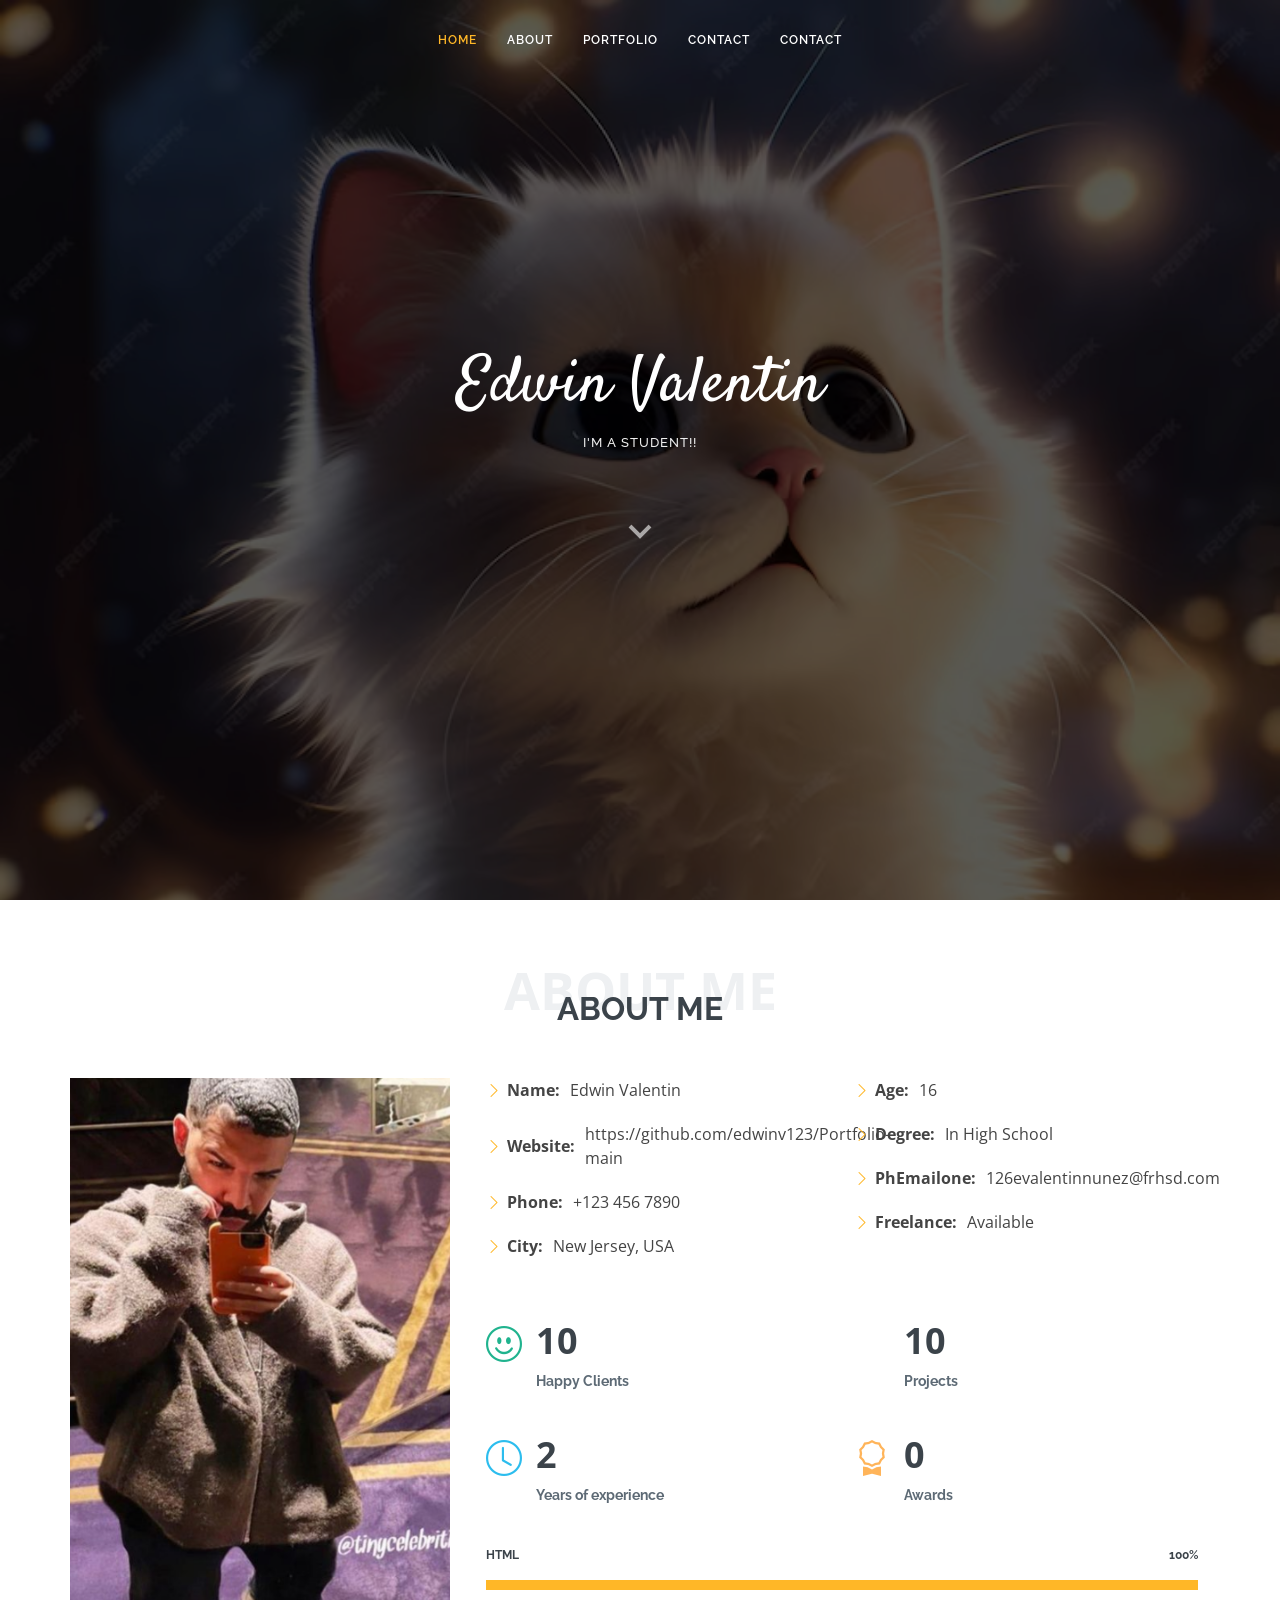
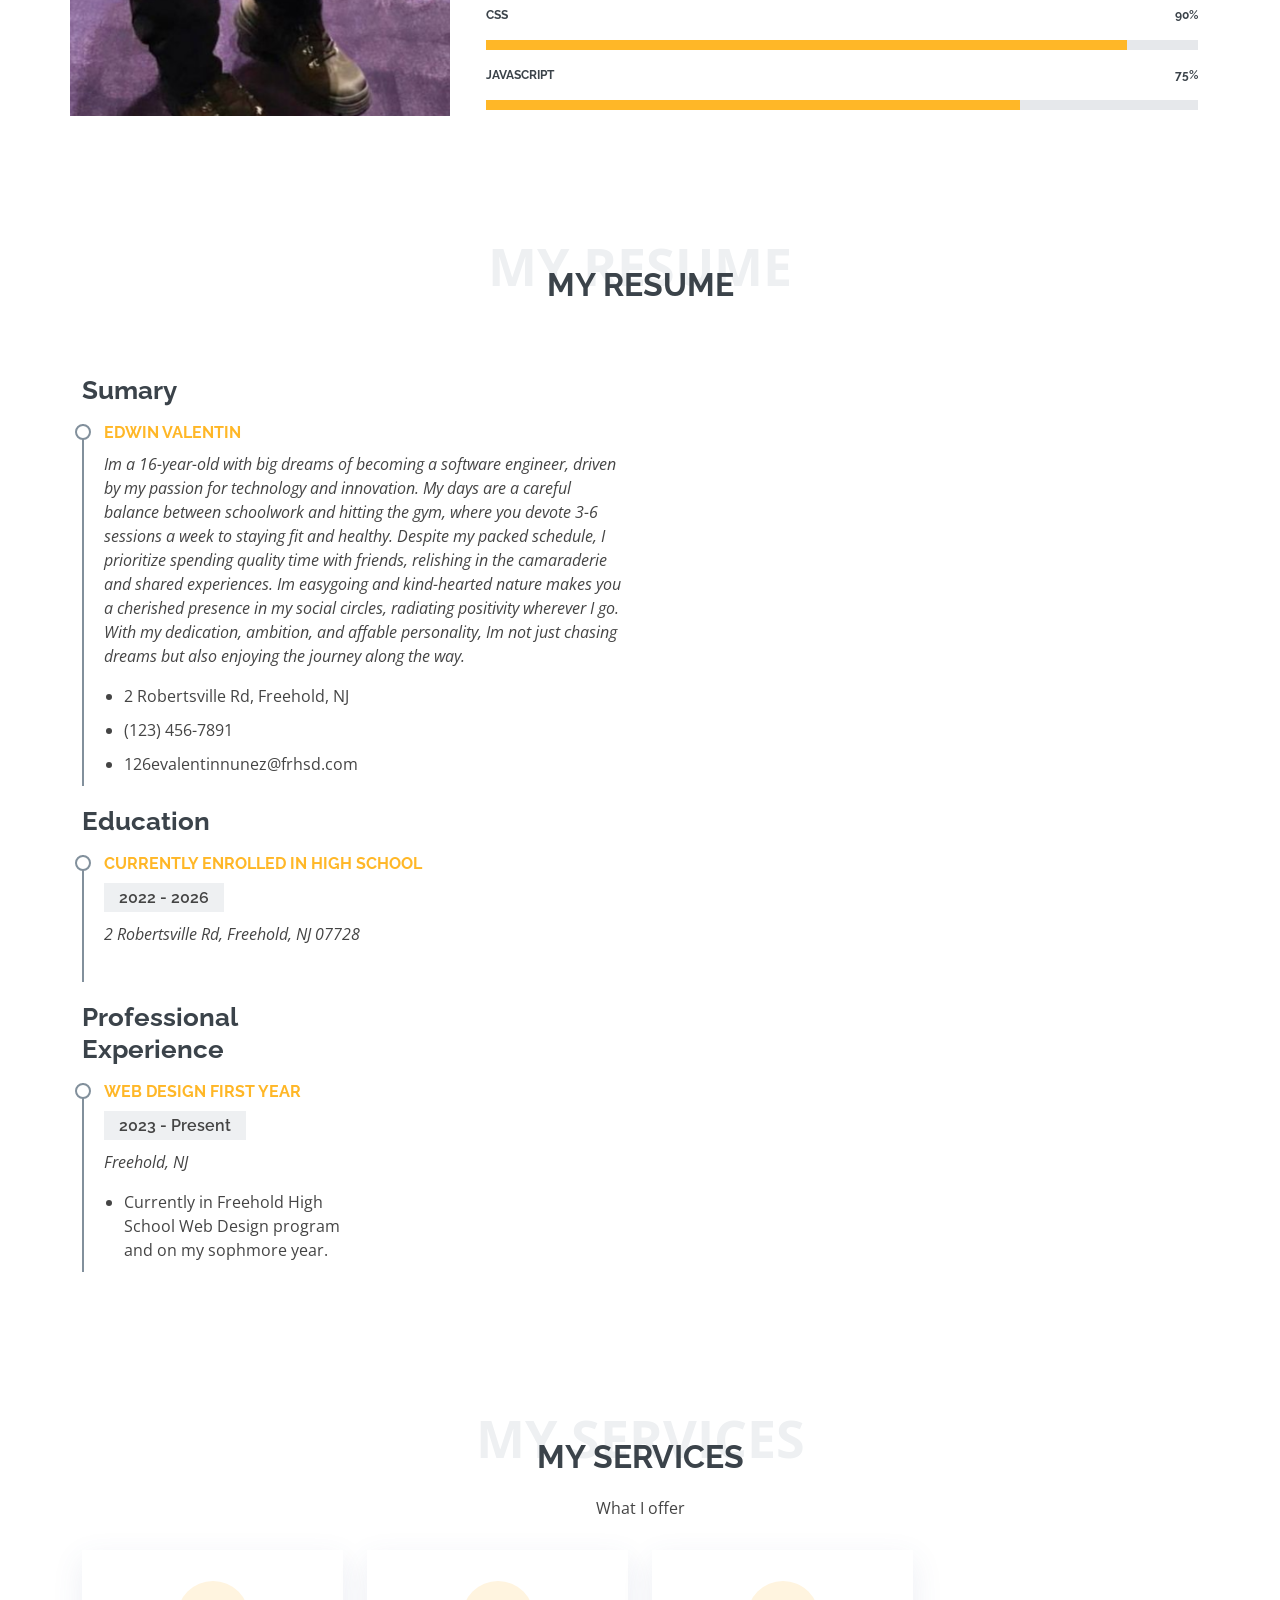
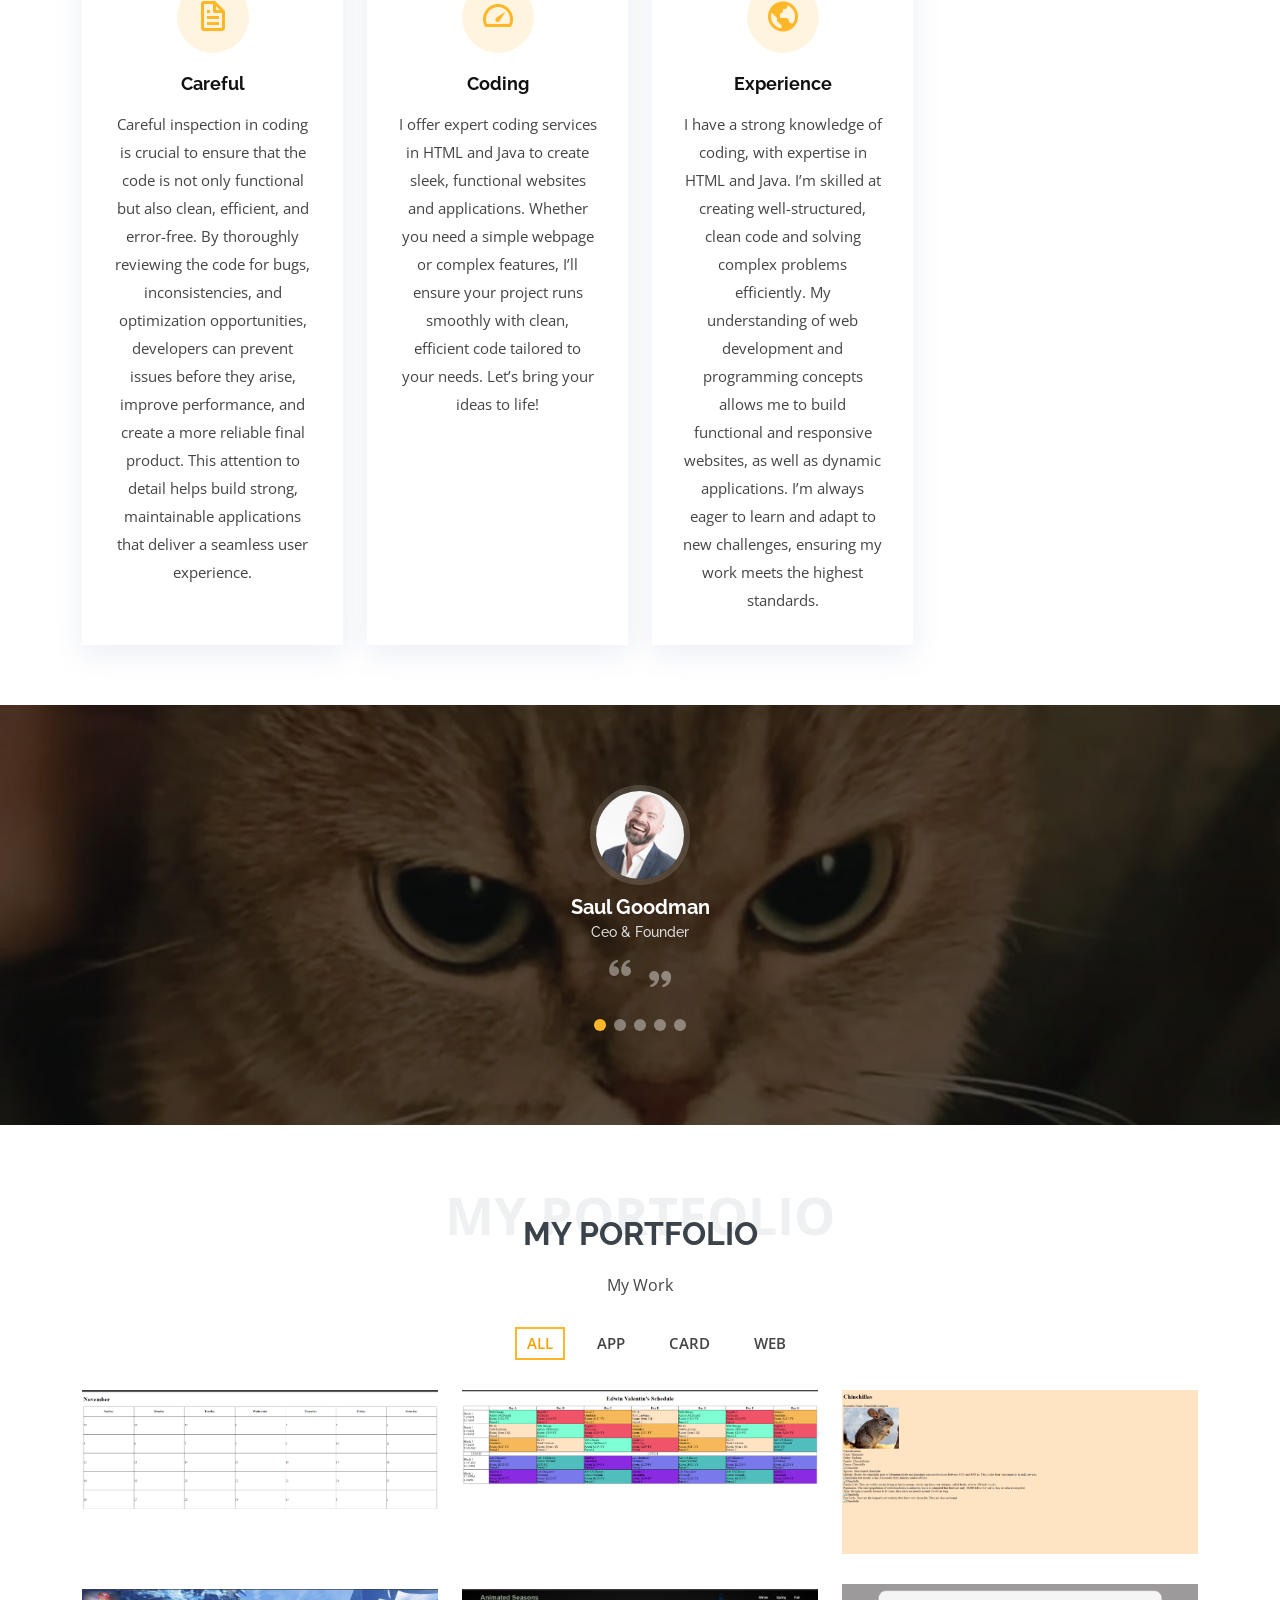
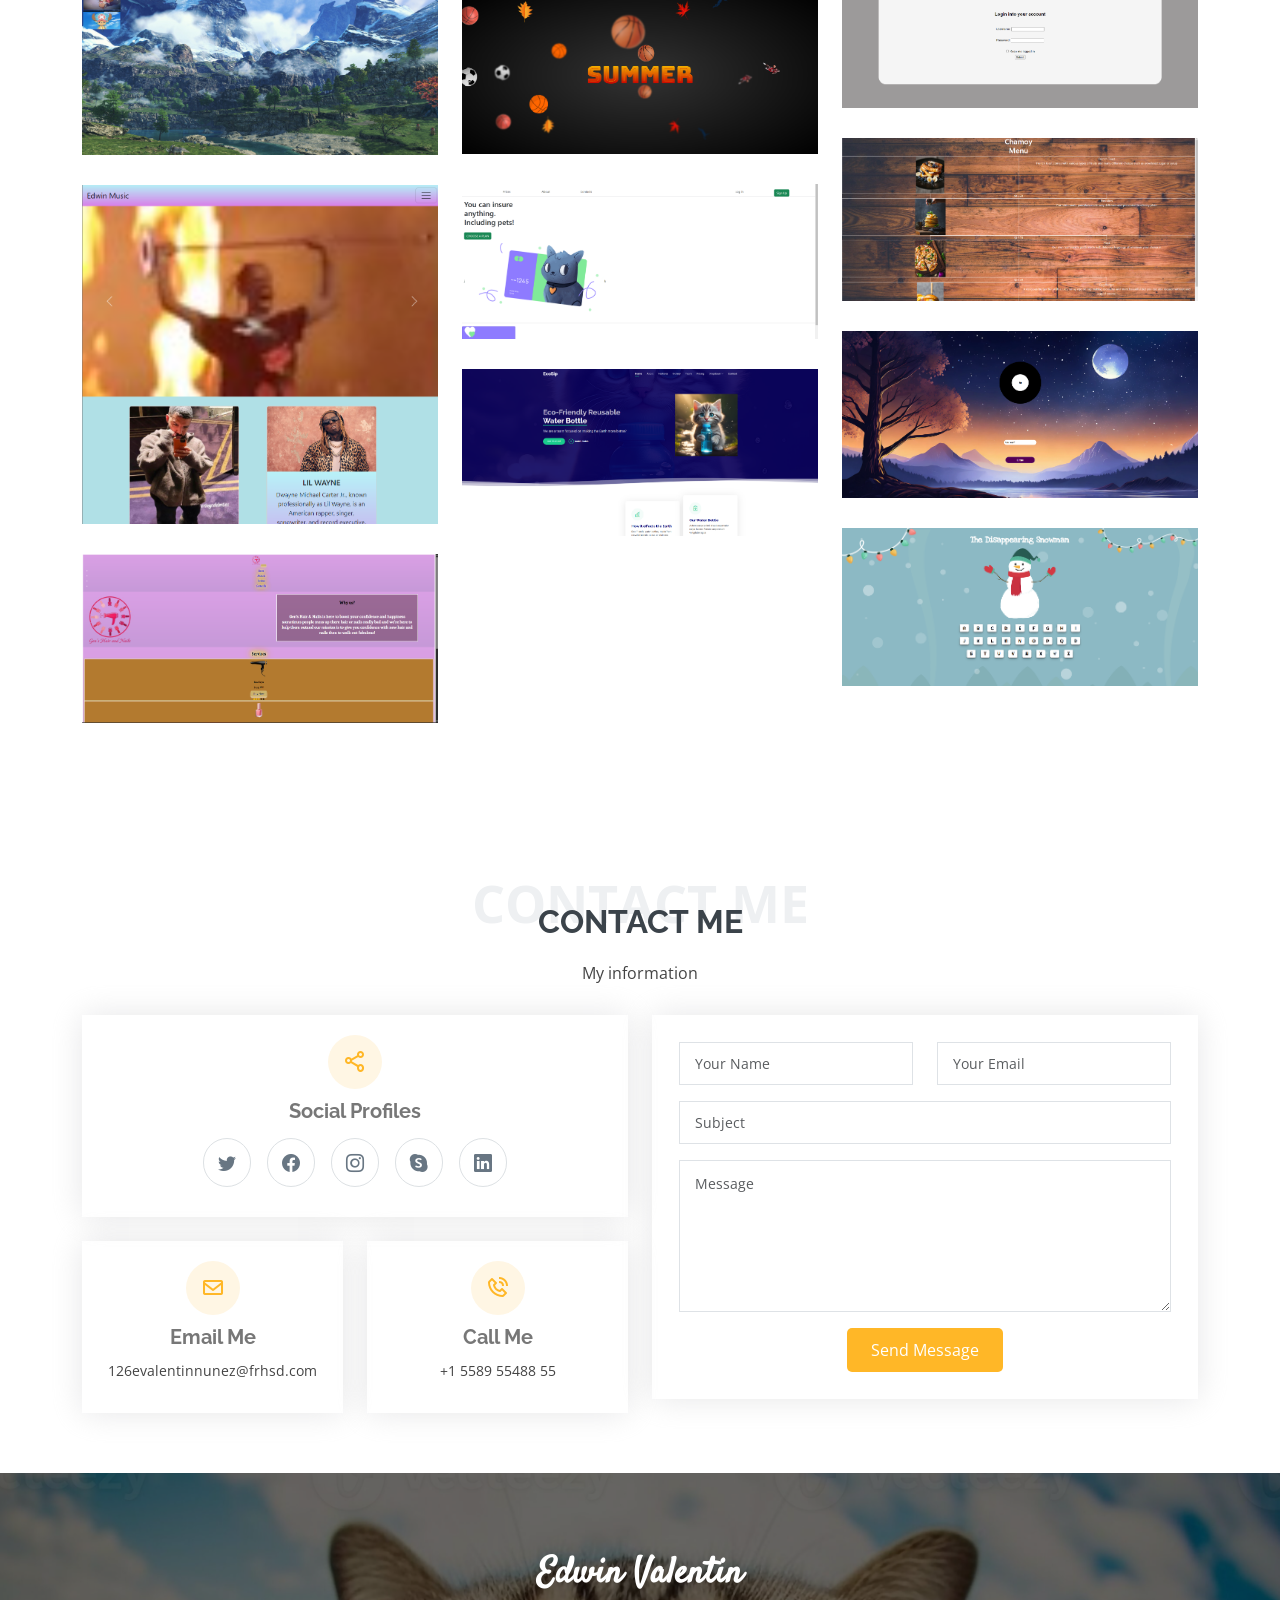
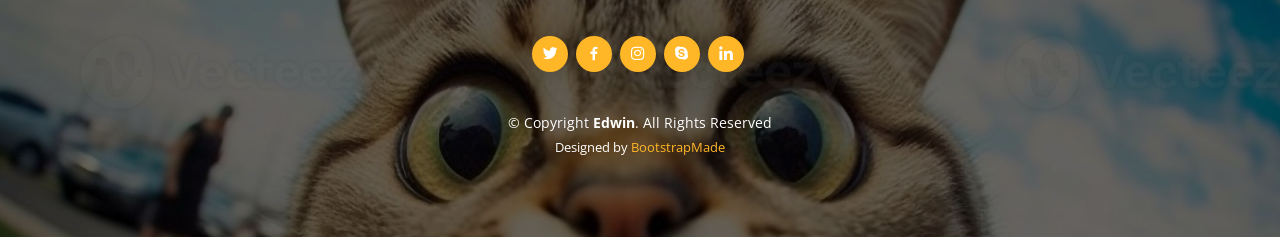
==== index.html @ a9992a60 "first commit" ====
<!DOCTYPE html>
<html lang="en">

<head>
  <meta charset="utf-8">
  <meta content="width=device-width, initial-scale=1.0" name="viewport">

  <title>Laura Bootstrap Template - Index</title>
  <meta content="" name="description">
  <meta content="" name="keywords">

  <link href="assets/img/cat.jpg" rel="icon">
  <link href="assets/img/apple-touch-icon.png" rel="apple-touch-icon">

  <link href="https://fonts.googleapis.com/css?family=Open+Sans:300,300i,400,400i,600,600i,700,700i|Raleway:300,300i,400,400i,500,500i,600,600i,700,700i|Satisfy" rel="stylesheet">

  <link href="assets/vendor/bootstrap/css/bootstrap.min.css" rel="stylesheet">
  <link href="assets/vendor/bootstrap-icons/bootstrap-icons.css" rel="stylesheet">
  <link href="assets/vendor/boxicons/css/boxicons.min.css" rel="stylesheet">
  <link href="assets/vendor/glightbox/css/glightbox.min.css" rel="stylesheet">
  <link href="assets/vendor/swiper/swiper-bundle.min.css" rel="stylesheet">

  <link href="assets/css/style.css" rel="stylesheet">
</head>

<body>

  <header id="header" class="fixed-top d-flex justify-content-center align-items-center header-transparent">

    <nav id="navbar" class="navbar">
      <ul>
        <li><a class="nav-link scrollto active" href="#hero">Home</a></li>
        <li><a class="nav-link scrollto" href="#about">About</a></li>
        <li><a class="nav-link scrollto " href="#portfolio">Portfolio</a></li>
        <li><a class="nav-link scrollto" href="#contact">Contact</a></li>
        
        <li><a class="nav-link scrollto" href="#contact">Contact</a></li>
      </ul>
      <i class="bi bi-list mobile-nav-toggle"></i>
    </nav>

  </header>

  <section id="hero">
    <div class="hero-container">
      <h1>Edwin Valentin</h1>
      <h2>I'm a Student!!</h2>
      <a href="#about" class="btn-scroll scrollto" title="Scroll Down"><i class="bx bx-chevron-down"></i></a>
    </div>
  </section>

  <main id="main">

    <section id="about" class="about">
      <div class="container">

        <div class="section-title">
          <span>About Me</span>
          <h2>About Me</h2>
          <p></p>
        </div>

        <div class="row">
          <div class="image col-lg-4 d-flex align-items-stretch justify-content-center justify-content-lg-start"></div>
          <div class="col-lg-8 d-flex flex-column align-items-stretch">
            <div class="content ps-lg-4 d-flex flex-column justify-content-center">
              <div class="row">
                <div class="col-lg-6">
                  <ul>
                    <li><i class="bi bi-chevron-right"></i> <strong>Name:</strong> <span>Edwin Valentin</span></li>
                    <li><i class="bi bi-chevron-right"></i> <strong>Website:</strong> <span>https://github.com/edwinv123/Portfolio-main</span></li>
                    <li><i class="bi bi-chevron-right"></i> <strong>Phone:</strong> <span>+123 456 7890</span></li>
                    <li><i class="bi bi-chevron-right"></i> <strong>City:</strong> <span>New Jersey, USA</span></li>
                  </ul>
                </div>
                <div class="col-lg-6">
                  <ul>
                    <li><i class="bi bi-chevron-right"></i> <strong>Age:</strong> <span>16</span></li>
                    <li><i class="bi bi-chevron-right"></i> <strong>Degree:</strong> <span>In High School</span></li>
                    <li><i class="bi bi-chevron-right"></i> <strong>PhEmailone:</strong> <span>126evalentinnunez@frhsd.com</span></li>
                    <li><i class="bi bi-chevron-right"></i> <strong>Freelance:</strong> <span>Available</span></li>
                  </ul>
                </div>
              </div>
              <div class="row mt-n4">
                <div class="col-md-6 mt-5 d-md-flex align-items-md-stretch">
                  <div class="count-box">
                    <i class="bi bi-emoji-smile" style="color: #20b38e;"></i>
                    <span data-purecounter-start="0" data-purecounter-end="10" data-purecounter-duration="1" class="purecounter"></span>
                    <p><strong>Happy Clients</strong> </p>
                  </div>
                </div>

                <div class="col-md-6 mt-5 d-md-flex align-items-md-stretch">
                  <div class="count-box">
                    <i class="bi bi-journal-richtextr" style="color: #8a1ac2;"></i>
                    <span data-purecounter-start="0" data-purecounter-end="10" data-purecounter-duration="1" class="purecounter"></span>
                    <p><strong>Projects</strong> </p>
                  </div>
                </div>

                <div class="col-md-6 mt-5 d-md-flex align-items-md-stretch">
                  <div class="count-box">
                    <i class="bi bi-clock" style="color: #2cbdee;"></i>
                    <span data-purecounter-start="0" data-purecounter-end="2" data-purecounter-duration="1" class="purecounter"></span>
                    <p><strong>Years of experience</strong> </p>
                  </div>
                </div>

                <div class="col-md-6 mt-5 d-md-flex align-items-md-stretch">
                  <div class="count-box">
                    <i class="bi bi-award" style="color: #ffb459;"></i>
                    <span data-purecounter-start="0" data-purecounter-end="0" data-purecounter-duration="1" class="purecounter"></span>
                    <p><strong>Awards</strong> </p>
                  </div>
                </div>
              </div>
            </div>

            <div class="skills-content ps-lg-4">
              <div class="progress">
                <span class="skill">HTML <i class="val">100%</i></span>
                <div class="progress-bar-wrap">
                  <div class="progress-bar" role="progressbar" aria-valuenow="100" aria-valuemin="0" aria-valuemax="100"></div>
                </div>
              </div>

              <div class="progress">
                <span class="skill">CSS <i class="val">90%</i></span>
                <div class="progress-bar-wrap">
                  <div class="progress-bar" role="progressbar" aria-valuenow="90" aria-valuemin="0" aria-valuemax="100"></div>
                </div>
              </div>

              <div class="progress">
                <span class="skill">JavaScript <i class="val">75%</i></span>
                <div class="progress-bar-wrap">
                  <div class="progress-bar" role="progressbar" aria-valuenow="75" aria-valuemin="0" aria-valuemax="100"></div>
                </div>
              </div>
            </div>

          </div>
        </div>

      </div>
    </section>

    <section id="resume" class="resume">
      <div class="container">

        <div class="section-title">
          <span>My Resume</span>
          <h2>My Resume</h2>
          <p></p>
        </div>

        <div class="row">
          <div class="col-lg-6">
            <h3 class="resume-title">Sumary</h3>
            <div class="resume-item pb-0">
              <h4>Edwin Valentin</h4>
              <p><em>Im a 16-year-old with big dreams of becoming a software engineer, driven by my passion for technology and innovation. My days are a careful balance between schoolwork and hitting the gym, where you devote 3-6 sessions a week to staying fit and healthy. Despite my packed schedule, I prioritize spending quality time with friends, relishing in the camaraderie and shared experiences. Im easygoing and kind-hearted nature makes you a cherished presence in my social circles, radiating positivity wherever I go. With my dedication, ambition, and affable personality, Im not just chasing dreams but also enjoying the journey along the way.</em></p>
              <p>
              <ul>
                <li>2 Robertsville Rd, Freehold, NJ</li>
                <li>(123) 456-7891</li>
                <li>126evalentinnunez@frhsd.com</li>
              </ul>
              </p>
            </div>

            <h3 class="resume-title">Education</h3>
            <div class="resume-item">
              <h4>Currently enrolled in High School</h4>
              <h5>2022 - 2026</h5>
              <p><em>2 Robertsville Rd, Freehold, NJ 07728</em></p>
              <p></p>
            </div>

          <div class="col-lg-6">
            <h3 class="resume-title">Professional Experience</h3>
            <div class="resume-item">
              <h4>Web Design First Year</h4>
              <h5>2023 - Present</h5>
              <p><em>Freehold, NJ </em></p>
              <p>
              <ul>
                <li>Currently in Freehold High School Web Design program and on my sophmore year.</li>
              </ul>
              </p>
            </div>

            </div>
          </div>
        </div>

      </div>
    </section>

    <section id="services" class="services">
      <div class="container">

        <div class="section-title">
          <span>My Services</span>
          <h2>My Services</h2>
          <p>What I offer</p>
        </div>

        <div class="row">
          

          <div class="col-md-6 col-lg-3 d-flex align-items-stretch mb-5 mb-lg-0">
            <div class="icon-box">
              <div class="icon"><i class="bx bx-file"></i></div>
              <h4 class="title"><a href="">Careful</a></h4>
              <p class="description">Careful inspection in coding is crucial to ensure that the code is not only functional
                 but also clean, efficient, and error-free. By thoroughly reviewing the code for bugs, 
                 inconsistencies, and optimization opportunities, developers can prevent issues before 
                 they arise, improve performance, and create a more reliable final product. 
                 This attention to detail helps build strong, maintainable applications that deliver a 
                 seamless user experience.
              </p>
            </div>
          </div>

          <div class="col-md-6 col-lg-3 d-flex align-items-stretch mb-5 mb-lg-0">
            <div class="icon-box">
              <div class="icon"><i class="bx bx-tachometer"></i></div>
              <h4 class="title"><a href="">Coding</a></h4>
              <p class="description">I offer expert coding services in HTML and Java to create sleek, 
                functional websites and applications. Whether you need a simple webpage or complex
                 features, I’ll ensure your project runs 
                smoothly with clean, efficient code tailored to your needs. Let’s bring your ideas to life!</p>
            </div>
          </div>

          <div class="col-md-6 col-lg-3 d-flex align-items-stretch mb-5 mb-lg-0">
            <div class="icon-box">
              <div class="icon"><i class="bx bx-world"></i></div>
              <h4 class="title"><a href="">Experience</a></h4>
              <p class="description">I have a strong knowledge of coding, 
                with expertise in HTML and Java. I’m skilled at creating well-structured, 
                clean code and solving complex problems efficiently. My understanding of 
                web development and programming concepts allows me to build functional 
                and responsive websites, as well as dynamic applications.
                 I’m always eager to learn and adapt to new challenges,
                  ensuring my work meets the highest standards.
              </p>
            </div>
          </div>

        </div>

      </div>
    </section>

    <section id="testimonials" class="testimonials">
      <div class="container position-relative">

        <div class="testimonials-slider swiper" data-aos="fade-up" data-aos-delay="100">
          <div class="swiper-wrapper">

            <div class="swiper-slide">
              <div class="testimonial-item">
                <img src="assets/img/testimonials/testimonials-1.jpg" class="testimonial-img" alt="">
                <h3>Saul Goodman</h3>
                <h4>Ceo &amp; Founder</h4>
                <p>
                  <i class="bx bxs-quote-alt-left quote-icon-left"></i>

                  <i class="bx bxs-quote-alt-right quote-icon-right"></i>
                </p>
              </div>
            </div>

            <div class="swiper-slide">
              <div class="testimonial-item">
                <img src="assets/img/testimonials/testimonials-2.jpg" class="testimonial-img" alt="">
                <h3>Sara Wilsson</h3>
                <h4>Designer</h4>
                <p>
                  <i class="bx bxs-quote-alt-left quote-icon-left"></i>

                  <i class="bx bxs-quote-alt-right quote-icon-right"></i>
                </p>
              </div>
            </div>

            <div class="swiper-slide">
              <div class="testimonial-item">
                <img src="assets/img/testimonials/testimonials-3.jpg" class="testimonial-img" alt="">
                <h3>Jena Karlis</h3>
                <h4>Store Owner</h4>
                <p>
                  <i class="bx bxs-quote-alt-left quote-icon-left"></i>

                  <i class="bx bxs-quote-alt-right quote-icon-right"></i>
                </p>
              </div>
            </div>

            <div class="swiper-slide">
              <div class="testimonial-item">
                <img src="assets/img/testimonials/testimonials-4.jpg" class="testimonial-img" alt="">
                <h3>Matt Brandon</h3>
                <h4>Freelancer</h4>
                <p>
                  <i class="bx bxs-quote-alt-left quote-icon-left"></i>
                  
                  <i class="bx bxs-quote-alt-right quote-icon-right"></i>
                </p>
              </div>
            </div>

            <div class="swiper-slide">
              <div class="testimonial-item">
                <img src="assets/img/testimonials/testimonials-5.jpg" class="testimonial-img" alt="">
                <h3>John Larson</h3>
                <h4>Entrepreneur</h4>
                <p>
                  <i class="bx bxs-quote-alt-left quote-icon-left"></i>
                  
                  <i class="bx bxs-quote-alt-right quote-icon-right"></i>
                </p>
              </div>
            </div>

          </div>
          <div class="swiper-pagination"></div>
        </div>

      </div>
    </section>

    <section id="portfolio" class="portfolio">
      <div class="container">

        <div class="section-title">
          <span>My Portfolio</span>
          <h2>My Portfolio</h2>
          <p>My Work</p>
        </div>

        <ul id="portfolio-flters" class="d-flex justify-content-center">
          <li data-filter="*" class="filter-active">All</li>
          <li data-filter=".filter-app">App</li>
          <li data-filter=".filter-card">Card</li>
          <li data-filter=".filter-web">Web</li>
        </ul>

        <div class="row portfolio-container">

          <div class="col-lg-4 col-md-6 portfolio-item filter-app">
            <div class="portfolio-img"><img src="assets/img/portfolio/Screenshot 2024-05-13 093956.png" class="img-fluid" alt=""></div>
            <div class="portfolio-info">
              <h4>App 1</h4>
              <p>App</p>
              <a href="assets/img/portfolio/Screenshot 2024-05-13 093956.png" data-gallery="portfolioGallery" class="portfolio-lightbox preview-link" title="App 1"><i class="bx bx-plus"></i></a>
              <a href="portfolio-details.html" class="details-link" title="More Details"><i class="bx bx-link"></i></a>
            </div>
          </div>

          <div class="col-lg-4 col-md-6 portfolio-item filter-web">
            <div class="portfolio-img"><img src="assets/img/portfolio/Screenshot 2024-05-13 094012.png" class="img-fluid" alt=""></div>
            <div class="portfolio-info">
              <h4>Web 3</h4>
              <p>Web</p>
              <a href="assets/img/portfolio/Screenshot 2024-05-13 094012.png" data-gallery="portfolioGallery" class="portfolio-lightbox preview-link" title="Web 3"><i class="bx bx-plus"></i></a>
              <a href="portfolio-details.html" class="details-link" title="More Details"><i class="bx bx-link"></i></a>
            </div>
          </div>

          <div class="col-lg-4 col-md-6 portfolio-item filter-app">
            <div class="portfolio-img"><img src="assets/img/portfolio/Screenshot 2024-05-13 094108.png" class="img-fluid" alt=""></div>
            <div class="portfolio-info">
              <h4>App 2</h4>
              <p>App</p>
              <a href="assets/img/portfolio/Screenshot 2024-05-13 094108.png" data-gallery="portfolioGallery" class="portfolio-lightbox preview-link" title="App 2"><i class="bx bx-plus"></i></a>
              <a href="portfolio-details.html" class="details-link" title="More Details"><i class="bx bx-link"></i></a>
            </div>
          </div>

          <div class="col-lg-4 col-md-6 portfolio-item filter-card">
            <div class="portfolio-img"><img src="assets/img/portfolio/Screenshot 2024-05-13 094120.png" class="img-fluid" alt=""></div>
            <div class="portfolio-info">
              <h4>Card 2</h4>
              <p>Card</p>
              <a href="assets/img/portfolio/Screenshot 2024-05-13 094120.png" data-gallery="portfolioGallery" class="portfolio-lightbox preview-link" title="Card 2"><i class="bx bx-plus"></i></a>
              <a href="portfolio-details.html" class="details-link" title="More Details"><i class="bx bx-link"></i></a>
            </div>
          </div>

          <div class="col-lg-4 col-md-6 portfolio-item filter-web">
            <div class="portfolio-img"><img src="assets/img/portfolio/Screenshot 2024-05-13 094136.png" class="img-fluid" alt=""></div>
            <div class="portfolio-info">
              <h4>Web 2</h4>
              <p>Web</p>
              <a href="assets/img/portfolio/Screenshot 2024-05-13 094136.png" data-gallery="portfolioGallery" class="portfolio-lightbox preview-link" title="Web 2"><i class="bx bx-plus"></i></a>
              <a href="portfolio-details.html" class="details-link" title="More Details"><i class="bx bx-link"></i></a>
            </div>
          </div>

          <div class="col-lg-4 col-md-6 portfolio-item filter-app">
            <div class="portfolio-img"><img src="assets/img/portfolio/Screenshot 2024-05-13 094207.png" class="img-fluid" alt=""></div>
            <div class="portfolio-info">
              <h4>App 3</h4>
              <p>App</p>
              <a href="assets/img/portfolio/Screenshot 2024-05-13 094207.png" data-gallery="portfolioGallery" class="portfolio-lightbox preview-link" title="App 3"><i class="bx bx-plus"></i></a>
              <a href="portfolio-details.html" class="details-link" title="More Details"><i class="bx bx-link"></i></a>
            </div>
          </div>

          <div class="col-lg-4 col-md-6 portfolio-item filter-card">
            <div class="portfolio-img"><img src="assets/img/portfolio/Screenshot 2024-05-13 094245.png" class="img-fluid" alt=""></div>
            <div class="portfolio-info">
              <h4>Card 1</h4>
              <p>Card</p>
              <a href="assets/img/portfolio/Screenshot 2024-05-13 094245.png" data-gallery="portfolioGallery" class="portfolio-lightbox preview-link" title="Card 1"><i class="bx bx-plus"></i></a>
              <a href="portfolio-details.html" class="details-link" title="More Details"><i class="bx bx-link"></i></a>
            </div>
          </div>

          <div class="col-lg-4 col-md-6 portfolio-item filter-card">
            <div class="portfolio-img"><img src="assets/img/portfolio/Screenshot 2024-05-13 094259.png" class="img-fluid" alt=""></div>
            <div class="portfolio-info">
              <h4>Card 3</h4>
              <p>Card</p>
              <a href="assets/img/portfolio/Screenshot 2024-05-13 094259.png" data-gallery="portfolioGallery" class="portfolio-lightbox preview-link" title="Card 3"><i class="bx bx-plus"></i></a>
              <a href="portfolio-details.html" class="details-link" title="More Details"><i class="bx bx-link"></i></a>
            </div>
          </div>

          <div class="col-lg-4 col-md-6 portfolio-item filter-web">
            <div class="portfolio-img"><img src="assets/img/portfolio/Screenshot 2024-05-13 094348.png" class="img-fluid" alt=""></div>
            <div class="portfolio-info">
              <h4>Web 3</h4>
              <p>Web</p>
              <a href="assets/img/portfolio/Screenshot 2024-05-13 094348.png" data-gallery="portfolioGallery" class="portfolio-lightbox preview-link" title="Web 3"><i class="bx bx-plus"></i></a>
              <a href="portfolio-details.html" class="details-link" title="More Details"><i class="bx bx-link"></i></a>
            </div>
          </div>

          <div class="col-lg-4 col-md-6 portfolio-item filter-web">
            <div class="portfolio-img"><img src="assets/img/portfolio/8ball.png" class="img-fluid" alt=""></div>
            <div class="portfolio-info">
              <h4>8 Ball</h4>
              <p>Web</p>
              <a href="assets/img/portfolio/8ball.png" data-gallery="portfolioGallery" class="portfolio-lightbox preview-link" title="Web 3"><i class="bx bx-plus"></i></a>
              <a href="portfolio-details.html" class="details-link" title="More Details"><i class="bx bx-link"></i></a>
            </div>
          </div>

          <div class="col-lg-4 col-md-6 portfolio-item filter-web">
            <div class="portfolio-img"><img src="assets/img/portfolio/water.png" class="img-fluid" alt=""></div>
            <div class="portfolio-info">
              <h4>Water</h4>
              <p>Web</p>
              <a href="assets/img/portfolio/water.png" data-gallery="portfolioGallery" class="portfolio-lightbox preview-link" title="Web 3"><i class="bx bx-plus"></i></a>
              <a href="portfolio-details.html" class="details-link" title="More Details"><i class="bx bx-link"></i></a>
            </div>
          </div>
          <div class="col-lg-4 col-md-6 portfolio-item filter-web">
            <div class="portfolio-img"><img src="assets/img/portfolio/snowman.png" class="img-fluid" alt=""></div>
            <div class="portfolio-info">
              <h4>Snowman</h4>
              <p>Web</p>
              <a href="assets/img/portfolio/snowman.png" data-gallery="portfolioGallery" class="portfolio-lightbox preview-link" title="Web 3"><i class="bx bx-plus"></i></a>
              <a href="portfolio-details.html" class="details-link" title="More Details"><i class="bx bx-link"></i></a>
            </div>
          </div>
          <div class="col-lg-4 col-md-6 portfolio-item filter-web">
            <div class="portfolio-img"><img src="assets/img/portfolio/hairsalon.png" class="img-fluid" alt=""></div>
            <div class="portfolio-info">
              <h4>Hair Salon</h4>
              <p>Web</p>
              <a href="assets/img/portfolio/hairsalon.png" data-gallery="portfolioGallery" class="portfolio-lightbox preview-link" title="Web 3"><i class="bx bx-plus"></i></a>
              <a href="portfolio-details.html" class="details-link" title="More Details"><i class="bx bx-link"></i></a>
            </div>
          </div>
        </div>

      </div>
    </section>

    <section id="contact" class="contact">
      <div class="container">

        <div class="section-title">
          <span>Contact Me</span>
          <h2>Contact Me</h2>
          <p>My information</p>
        </div>

        <div class="row">

          <div class="col-lg-6">

            <div class="row">
              <div class="col-md-12">
                <div class="info-box">
                  <i class="bx bx-share-alt"></i>
                  <h3>Social Profiles</h3>
                  <div class="social-links">
                    <a href="#" class="twitter"><i class="bi bi-twitter"></i></a>
                    <a href="#" class="facebook"><i class="bi bi-facebook"></i></a>
                    <a href="#" class="instagram"><i class="bi bi-instagram"></i></a>
                    <a href="#" class="google-plus"><i class="bi bi-skype"></i></a>
                    <a href="#" class="linkedin"><i class="bi bi-linkedin"></i></a>
                  </div>
                </div>
              </div>
              <div class="col-md-6">
                <div class="info-box mt-4">
                  <i class="bx bx-envelope"></i>
                  <h3>Email Me</h3>
                  <p>126evalentinnunez@frhsd.com</p>
                </div>
              </div>
              <div class="col-md-6">
                <div class="info-box mt-4">
                  <i class="bx bx-phone-call"></i>
                  <h3>Call Me</h3>
                  <p>+1 5589 55488 55</p>
                </div>
              </div>
            </div>

          </div>

          <div class="col-lg-6">
            <form action="forms/contact.php" method="post" role="form" class="php-email-form">
              <div class="row">
                <div class="col-md-6 form-group">
                  <input type="text" name="name" class="form-control" id="name" placeholder="Your Name" required>
                </div>
                <div class="col-md-6 form-group mt-3 mt-md-0">
                  <input type="email" class="form-control" name="email" id="email" placeholder="Your Email" required>
                </div>
              </div>
              <div class="form-group mt-3">
                <input type="text" class="form-control" name="subject" id="subject" placeholder="Subject" required>
              </div>
              <div class="form-group mt-3">
                <textarea class="form-control" name="message" rows="6" placeholder="Message" required></textarea>
              </div>
              <div class="my-3">
                <div class="loading">Loading</div>
                <div class="error-message"></div>
                <div class="sent-message">Your message has been sent. Thank you!</div>
              </div>
              <div class="text-center"><button type="submit">Send Message</button></div>
            </form>
          </div>

        </div>

      </div>
    </section>

  </main>

  <footer id="footer">
    <div class="container">
      <h3>Edwin Valentin</h3>
      <p></p>
      <div class="social-links">
        <a href="#" class="twitter"><i class="bx bxl-twitter"></i></a>
        <a href="#" class="facebook"><i class="bx bxl-facebook"></i></a>
        <a href="#" class="instagram"><i class="bx bxl-instagram"></i></a>
        <a href="#" class="google-plus"><i class="bx bxl-skype"></i></a>
        <a href="#" class="linkedin"><i class="bx bxl-linkedin"></i></a>
      </div>
      <div class="copyright">
        &copy; Copyright <strong><span>Edwin</span></strong>. All Rights Reserved
      </div>
      <div class="credits">
      
        Designed by <a href="https://bootstrapmade.com/">BootstrapMade</a>
      </div>
    </div>
  </footer>

  <a href="#" class="back-to-top d-flex align-items-center justify-content-center"><i class="bi bi-arrow-up-short"></i></a>

  <script src="assets/vendor/purecounter/purecounter_vanilla.js"></script>
  <script src="assets/vendor/bootstrap/js/bootstrap.bundle.min.js"></script>
  <script src="assets/vendor/glightbox/js/glightbox.min.js"></script>
  <script src="assets/vendor/isotope-layout/isotope.pkgd.min.js"></script>
  <script src="assets/vendor/swiper/swiper-bundle.min.js"></script>
  <script src="assets/vendor/waypoints/noframework.waypoints.js"></script>
  <script src="assets/vendor/php-email-form/validate.js"></script>

  <script src="assets/js/main.js"></script>

</body>

</html>
---- assets/css/style.css ----
/*--------------------------------------------------------------
# General
--------------------------------------------------------------*/
body {
  font-family: "Open Sans", sans-serif;
  color: #444444;
}

a {
  color: #ffb727;
  text-decoration: none;
}

a:hover {
  color: #ffc85a;
  text-decoration: none;
}

h1,
h2,
h3,
h4,
h5,
h6 {
  font-family: "Raleway", sans-serif;
}

/*--------------------------------------------------------------
# Back to top button
--------------------------------------------------------------*/
.back-to-top {
  position: fixed;
  visibility: hidden;
  opacity: 0;
  right: 15px;
  bottom: 15px;
  z-index: 996;
  background: #ffb727;
  width: 40px;
  height: 40px;
  border-radius: 4px;
  transition: all 0.4s;
}

.back-to-top i {
  font-size: 28px;
  color: #fff;
  line-height: 0;
}

.back-to-top:hover {
  background: #ffc550;
  color: #fff;
}

.back-to-top.active {
  visibility: visible;
  opacity: 1;
}

/*--------------------------------------------------------------
# Header
--------------------------------------------------------------*/
#header {
  z-index: 997;
  transition: all 0.5s;
  height: 80px;
  background: rgba(25, 28, 31, 0.8);
}

#header.header-transparent {
  background: transparent;
}

#header.header-scrolled {
  height: 60px;
  background: rgba(25, 28, 31, 0.8);
}

/*--------------------------------------------------------------
# Navigation Menu
--------------------------------------------------------------*/
/**
* Desktop Navigation 
*/
.navbar {
  padding: 0;
}

.navbar ul {
  margin: 0;
  padding: 0;
  display: flex;
  list-style: none;
  align-items: center;
}

.navbar li {
  position: relative;
}

.navbar a,
.navbar a:focus {
  display: flex;
  align-items: center;
  justify-content: space-between;
  padding: 10px 15px;
  color: #fff;
  white-space: nowrap;
  transition: 0.3s;
  font-size: 12px;
  font-family: "Raleway", sans-serif;
  text-transform: uppercase;
  font-weight: 600;
  letter-spacing: 1px;
}

.navbar a i,
.navbar a:focus i {
  font-size: 12px;
  line-height: 0;
  margin-left: 5px;
}

.navbar a:hover,
.navbar .active,
.navbar .active:focus,
.navbar li:hover>a {
  color: #ffb727;
}

.navbar .dropdown ul {
  display: block;
  position: absolute;
  left: 14px;
  top: calc(100% + 30px);
  margin: 0;
  padding: 10px 0;
  z-index: 99;
  opacity: 0;
  visibility: hidden;
  background: #fff;
  box-shadow: 0px 0px 30px rgba(127, 137, 161, 0.25);
  transition: 0.3s;
  border-radius: 4px;
}

.navbar .dropdown ul li {
  min-width: 200px;
}

.navbar .dropdown ul a {
  padding: 10px 20px;
  font-size: 14px;
  text-transform: none;
  font-weight: 400;
  color: #3b434a;
  letter-spacing: 1px;
}

.navbar .dropdown ul a i {
  font-size: 12px;
}

.navbar .dropdown ul a:hover,
.navbar .dropdown ul .active:hover,
.navbar .dropdown ul li:hover>a {
  color: #ffb727;
}

.navbar .dropdown:hover>ul {
  opacity: 1;
  top: 100%;
  visibility: visible;
}

.navbar .dropdown .dropdown ul {
  top: 0;
  left: calc(100% - 30px);
  visibility: hidden;
}

.navbar .dropdown .dropdown:hover>ul {
  opacity: 1;
  top: 0;
  left: 100%;
  visibility: visible;
}

@media (max-width: 1366px) {
  .navbar .dropdown .dropdown ul {
    left: -90%;
  }

  .navbar .dropdown .dropdown:hover>ul {
    left: -100%;
  }
}

/**
* Mobile Navigation 
*/
.mobile-nav-toggle {
  color: #fff;
  font-size: 28px;
  cursor: pointer;
  display: none;
  line-height: 0;
  transition: 0.5s;
}

@media (max-width: 991px) {
  .mobile-nav-toggle {
    display: block;
  }

  .navbar ul {
    display: none;
  }
}

.navbar-mobile {
  position: fixed;
  overflow: hidden;
  top: 0;
  right: 0;
  left: 0;
  bottom: 0;
  background: rgba(36, 41, 46, 0.9);
  transition: 0.3s;
  z-index: 999;
}

.navbar-mobile .mobile-nav-toggle {
  position: absolute;
  top: 15px;
  right: 15px;
}

.navbar-mobile ul {
  display: block;
  position: absolute;
  top: 55px;
  right: 15px;
  bottom: 15px;
  left: 15px;
  padding: 10px 0;
  border-radius: 10px;
  background-color: #fff;
  overflow-y: auto;
  transition: 0.3s;
}

.navbar-mobile a,
.navbar-mobile a:focus {
  padding: 10px 20px;
  font-size: 14px;
  color: #3b434a;
}

.navbar-mobile a:hover,
.navbar-mobile .active,
.navbar-mobile li:hover>a {
  color: #ffb727;
}

.navbar-mobile .getstarted,
.navbar-mobile .getstarted:focus {
  margin: 15px;
}

.navbar-mobile .dropdown ul {
  position: static;
  display: none;
  margin: 10px 20px;
  padding: 10px 0;
  z-index: 99;
  opacity: 1;
  visibility: visible;
  background: #fff;
  box-shadow: 0px 0px 30px rgba(127, 137, 161, 0.25);
}

.navbar-mobile .dropdown ul li {
  min-width: 200px;
}

.navbar-mobile .dropdown ul a {
  padding: 10px 20px;
}

.navbar-mobile .dropdown ul a i {
  font-size: 12px;
}

.navbar-mobile .dropdown ul a:hover,
.navbar-mobile .dropdown ul .active:hover,
.navbar-mobile .dropdown ul li:hover>a {
  color: #ffb727;
}

.navbar-mobile .dropdown>.dropdown-active {
  display: block;
}

/*--------------------------------------------------------------
# Hero Section
--------------------------------------------------------------*/
#hero {
  width: 100%;
  height: 100vh;
  background: url("../img/cute-cat-white-wooden-background-ai_866580-1688.avif") top right;
  background-size: cover;
  position: relative;
}

#hero:before {
  content: "";
  background: rgba(0, 0, 0, 0.65);
  position: absolute;
  bottom: 0;
  top: 0;
  left: 0;
  right: 0;
}

#hero .hero-container {
  position: absolute;
  bottom: 0;
  top: 0;
  left: 0;
  right: 0;
  display: flex;
  justify-content: center;
  align-items: center;
  flex-direction: column;
  padding: 0 15px;
}

#hero h1 {
  margin: 0 0 10px 0;
  font-size: 64px;
  font-family: "Satisfy", serif;
  color: #fff;
}

#hero h2 {
  color: #eee;
  margin-bottom: 50px;
  font-size: 13px;
  font-weight: 500;
  letter-spacing: 1px;
  text-transform: uppercase;
}

#hero .btn-scroll {
  transition: 0.4s;
  color: rgba(255, 255, 255, 0.6);
  animation: up-down 1s ease-in-out infinite alternate-reverse both;
}

#hero .btn-scroll i {
  font-size: 48px;
}

#hero .btn-scroll:hover {
  color: #ffb727;
}

@media (min-width: 1024px) {
  #hero {
    background-attachment: fixed;
  }
}

@media (max-width: 575px) {
  #hero h1 {
    font-size: 40px;
  }

  #hero h2 {
    text-align: center;
    margin-bottom: 30px;
  }
}

@keyframes up-down {
  0% {
    transform: translateY(5px);
  }

  100% {
    transform: translateY(-5px);
  }
}

/*--------------------------------------------------------------
# Sections General
--------------------------------------------------------------*/
section {
  padding: 60px 0;
}

.section-bg {
  background-color: white;
}

.section-title {
  text-align: center;
  padding: 30px 0;
  position: relative;
}

.section-title h2 {
  font-size: 32px;
  font-weight: 700;
  text-transform: uppercase;
  margin-bottom: 20px;
  padding-bottom: 0;
  color: #3b434a;
  position: relative;
  z-index: 2;
}

.section-title span {
  position: absolute;
  top: 30px;
  color: #eef0f2;
  left: 0;
  right: 0;
  z-index: 1;
  font-weight: 700;
  font-size: 52px;
  text-transform: uppercase;
  line-height: 0;
}

.section-title p {
  margin-bottom: 0;
  position: relative;
  z-index: 2;
}

@media (max-width: 575px) {
  .section-title h2 {
    font-size: 28px;
    margin-bottom: 15px;
  }

  .section-title span {
    font-size: 38px;
  }
}

/*--------------------------------------------------------------
# Breadcrumbs
--------------------------------------------------------------*/
.breadcrumbs {
  padding: 20px 0;
  background-color: #f4f5f6;
  min-height: 40px;
  margin-top: 78px;
}

@media (max-width: 992px) {
  .breadcrumbs {
    margin-top: 60px;
  }
}

.breadcrumbs h2 {
  font-size: 24px;
  font-weight: 300;
  margin: 0;
}

@media (max-width: 992px) {
  .breadcrumbs h2 {
    margin: 0 0 10px 0;
  }
}

.breadcrumbs ol {
  display: flex;
  flex-wrap: wrap;
  list-style: none;
  padding: 0;
  margin: 0;
  font-size: 14px;
}

.breadcrumbs ol li+li {
  padding-left: 10px;
}

.breadcrumbs ol li+li::before {
  display: inline-block;
  padding-right: 10px;
  color: #6c757d;
  content: "/";
}

@media (max-width: 768px) {
  .breadcrumbs .d-flex {
    display: block !important;
  }

  .breadcrumbs ol {
    display: block;
  }

  .breadcrumbs ol li {
    display: inline-block;
  }
}

/*--------------------------------------------------------------
# About Me
--------------------------------------------------------------*/
.about .content h3 {
  font-weight: 700;
  font-size: 26px;
  color: #3b434a;
  text-transform: uppercase;
}

.about .content ul {
  list-style: none;
  padding: 0;
}

.about .content ul li {
  margin-bottom: 20px;
  display: flex;
  align-items: center;
}

.about .content ul strong {
  margin-right: 10px;
}

.about .content ul i {
  font-size: 16px;
  margin-right: 5px;
  color: #ffb727;
  line-height: 0;
}

.about .content p:last-child {
  margin-bottom: 0;
}

.about .content .count-box {
  width: 100%;
}

.about .content .count-box i {
  display: block;
  font-size: 36px;
  color: #ffb727;
  float: left;
  line-height: 0;
}

.about .content .count-box span {
  font-size: 36px;
  line-height: 30px;
  display: block;
  font-weight: 700;
  color: #3b434a;
  margin-left: 50px;
}

.about .content .count-box p {
  padding: 15px 0 0 0;
  margin: 0 0 0 50px;
  font-family: "Raleway", sans-serif;
  font-size: 14px;
  color: #5d6a75;
}

.about .content .count-box a {
  font-weight: 600;
  display: block;
  margin-top: 20px;
  color: #5d6a75;
  font-size: 15px;
  font-family: "Satisfy", serif;
  transition: ease-in-out 0.3s;
}

.about .content .count-box a:hover {
  color: #82909c;
}

.about .image {
  background: url("../img/6fd.png") center center no-repeat;
  background-size: cover;
  min-height: 500px;
}

.about .skills-content {
  margin-top: 30px;
}

.about .skills-content .progress {
  height: 60px;
  display: block;
  background: none;
  border-radius: 0;
}

.about .skills-content .progress .skill {
  padding: 10px 0;
  margin: 0 0 6px 0;
  text-transform: uppercase;
  display: block;
  font-weight: 700;
  font-family: "Raleway", sans-serif;
  color: #3b434a;
}

.about .skills-content .progress .skill .val {
  float: right;
  font-style: normal;
}

.about .skills-content .progress-bar-wrap {
  background: #e6e8eb;
}

.about .skills-content .progress-bar {
  width: 1px;
  height: 10px;
  transition: 0.9s;
  background-color: #ffb727;
}

/*--------------------------------------------------------------
# My Resume
--------------------------------------------------------------*/
.resume .resume-title {
  font-size: 26px;
  font-weight: 700;
  margin-top: 20px;
  margin-bottom: 20px;
  color: #3b434a;
}

.resume .resume-item {
  padding: 0 0 20px 20px;
  margin-top: -2px;
  border-left: 2px solid #82909c;
  position: relative;
}

.resume .resume-item h4 {
  line-height: 18px;
  font-size: 16px;
  font-weight: 700;
  text-transform: uppercase;
  color: #ffb727;
  margin-bottom: 10px;
}

.resume .resume-item h5 {
  font-size: 16px;
  background: #eef0f2;
  padding: 5px 15px;
  display: inline-block;
  font-weight: 600;
  margin-bottom: 10px;
}

.resume .resume-item ul {
  padding-left: 20px;
}

.resume .resume-item ul li {
  padding-bottom: 10px;
}

.resume .resume-item:last-child {
  padding-bottom: 0;
}

.resume .resume-item::before {
  content: "";
  position: absolute;
  width: 16px;
  height: 16px;
  border-radius: 50px;
  left: -9px;
  top: 0;
  background: #fff;
  border: 2px solid #82909c;
}

/*--------------------------------------------------------------
# My Services
--------------------------------------------------------------*/
.services .icon-box {
  padding: 30px;
  position: relative;
  overflow: hidden;
  background: #fff;
  box-shadow: 0 10px 29px 0 rgba(68, 88, 144, 0.1);
  transition: all 0.3s ease-in-out;
  text-align: center;
  border: 1px solid #fff;
}

.services .icon {
  margin: 0 auto 20px auto;
  padding-top: 17px;
  display: inline-block;
  text-align: center;
  border-radius: 50%;
  width: 72px;
  height: 72px;
  background: #fff4df;
}

.services .icon i {
  font-size: 36px;
  line-height: 1;
  color: #ffb727;
}

.services .title {
  font-weight: 700;
  margin-bottom: 15px;
  font-size: 18px;
}

.services .title a {
  color: #111;
  transition: 0.3s;
}

.services .description {
  font-size: 15px;
  line-height: 28px;
  margin-bottom: 0;
}

.services .icon-box:hover {
  border-color: #ffb727;
}

.services .icon-box:hover .title a {
  color: #ffb727;
}

/*--------------------------------------------------------------
# Testimonials
--------------------------------------------------------------*/
.testimonials {
  padding: 80px 0;
  background: url("../img/cat.jpg") no-repeat;
  background-position: center center;
  background-size: cover;
  position: relative;
}

.testimonials::before {
  content: "";
  position: absolute;
  left: 0;
  right: 0;
  top: 0;
  bottom: 0;
  background: rgba(14, 16, 17, 0.7);
}

.testimonials .section-header {
  margin-bottom: 40px;
}

.testimonials .testimonials-carousel,
.testimonials .testimonials-slider {
  overflow: hidden;
}

.testimonials .testimonial-item {
  text-align: center;
  color: #fff;
}

.testimonials .testimonial-item .testimonial-img {
  width: 100px;
  border-radius: 50%;
  border: 6px solid rgba(255, 255, 255, 0.15);
  margin: 0 auto;
}

.testimonials .testimonial-item h3 {
  font-size: 20px;
  font-weight: bold;
  margin: 10px 0 5px 0;
  color: #fff;
}

.testimonials .testimonial-item h4 {
  font-size: 14px;
  color: #ddd;
  margin: 0 0 15px 0;
}

.testimonials .testimonial-item .quote-icon-left,
.testimonials .testimonial-item .quote-icon-right {
  color: rgba(255, 255, 255, 0.4);
  font-size: 26px;
}

.testimonials .testimonial-item .quote-icon-left {
  display: inline-block;
  left: -5px;
  position: relative;
}

.testimonials .testimonial-item .quote-icon-right {
  display: inline-block;
  right: -5px;
  position: relative;
  top: 10px;
}

.testimonials .testimonial-item p {
  font-style: italic;
  margin: 0 auto 15px auto;
  color: #eee;
}

.testimonials .swiper-pagination {
  margin-top: 20px;
  position: relative;
}

.testimonials .swiper-pagination .swiper-pagination-bullet {
  width: 12px;
  height: 12px;
  opacity: 1;
  background-color: rgba(255, 255, 255, 0.4);
}

.testimonials .swiper-pagination .swiper-pagination-bullet-active {
  background-color: #ffb727;
}

@media (min-width: 992px) {
  .testimonials .testimonial-item p {
    width: 80%;
  }
}

/*--------------------------------------------------------------
# My Portfolio
--------------------------------------------------------------*/
.portfolio #portfolio-flters {
  list-style: none;
  margin-bottom: 20px;
}

.portfolio #portfolio-flters li {
  cursor: pointer;
  display: inline-block;
  margin: 0 10px 10px 10px;
  font-size: 15px;
  font-weight: 600;
  line-height: 1;
  padding: 7px 10px;
  text-transform: uppercase;
  color: #444444;
  transition: all 0.3s ease-in-out;
  border: 2px solid #fff;
}

.portfolio #portfolio-flters li:hover,
.portfolio #portfolio-flters li.filter-active {
  color: #f3a200;
  border-color: #ffb727;
}

.portfolio .portfolio-item {
  margin-bottom: 30px;
}

.portfolio .portfolio-item .portfolio-img {
  overflow: hidden;
}

.portfolio .portfolio-item .portfolio-img img {
  transition: all 0.8s ease-in-out;
}

.portfolio .portfolio-item .portfolio-info {
  opacity: 0;
  position: absolute;
  left: 15px;
  bottom: 0;
  z-index: 3;
  right: 15px;
  transition: all ease-in-out 0.3s;
  background: rgba(0, 0, 0, 0.5);
  padding: 10px 15px;
}

.portfolio .portfolio-item .portfolio-info h4 {
  font-size: 18px;
  color: #fff;
  font-weight: 600;
  color: #fff;
  margin-bottom: 0px;
}

.portfolio .portfolio-item .portfolio-info p {
  color: rgba(255, 255, 255, 0.8);
  font-size: 14px;
  margin-bottom: 0;
}

.portfolio .portfolio-item .portfolio-info .preview-link,
.portfolio .portfolio-item .portfolio-info .details-link {
  position: absolute;
  right: 40px;
  font-size: 24px;
  top: calc(50% - 18px);
  color: #fff;
  transition: 0.3s;
}

.portfolio .portfolio-item .portfolio-info .preview-link:hover,
.portfolio .portfolio-item .portfolio-info .details-link:hover {
  color: #ffc041;
}

.portfolio .portfolio-item .portfolio-info .details-link {
  right: 10px;
}

.portfolio .portfolio-item:hover .portfolio-img img {
  transform: scale(1.2);
}

.portfolio .portfolio-item:hover .portfolio-info {
  opacity: 1;
}

/*--------------------------------------------------------------
# Portfolio Details
--------------------------------------------------------------*/
.portfolio-details {
  padding-top: 40px;
}

.portfolio-details .portfolio-details-slider img {
  width: 100%;
}

.portfolio-details .portfolio-details-slider .swiper-pagination {
  margin-top: 20px;
  position: relative;
}

.portfolio-details .portfolio-details-slider .swiper-pagination .swiper-pagination-bullet {
  width: 12px;
  height: 12px;
  background-color: #fff;
  opacity: 1;
  border: 1px solid #ffb727;
}

.portfolio-details .portfolio-details-slider .swiper-pagination .swiper-pagination-bullet-active {
  background-color: #ffb727;
}

.portfolio-details .portfolio-info {
  padding: 30px;
  box-shadow: 0px 0 30px rgba(59, 67, 74, 0.08);
}

.portfolio-details .portfolio-info h3 {
  font-size: 22px;
  font-weight: 700;
  margin-bottom: 20px;
  padding-bottom: 20px;
  border-bottom: 1px solid #eee;
}

.portfolio-details .portfolio-info ul {
  list-style: none;
  padding: 0;
  font-size: 15px;
}

.portfolio-details .portfolio-info ul li+li {
  margin-top: 10px;
}

.portfolio-details .portfolio-description {
  padding-top: 30px;
}

.portfolio-details .portfolio-description h2 {
  font-size: 26px;
  font-weight: 700;
  margin-bottom: 20px;
}

.portfolio-details .portfolio-description p {
  padding: 0;
}

/*--------------------------------------------------------------
# Pricing
--------------------------------------------------------------*/
.pricing .box {
  padding: 20px;
  background: #fff;
  text-align: center;
  box-shadow: 0px 0px 4px rgba(0, 0, 0, 0.12);
  border-radius: 5px;
  position: relative;
  overflow: hidden;
}

.pricing h3 {
  font-weight: 400;
  margin: -20px -20px 20px -20px;
  padding: 20px 15px;
  font-size: 16px;
  font-weight: 600;
  color: #777777;
  background: #f8f8f8;
}

.pricing h4 {
  font-size: 36px;
  color: #ffb727;
  font-weight: 600;
  font-family: "Open Sans", sans-serif;
  margin-bottom: 20px;
}

.pricing h4 sup {
  font-size: 20px;
  top: -12px;
  left: -3px;
}

.pricing h4 span {
  color: #bababa;
  font-size: 16px;
  font-weight: 300;
}

.pricing ul {
  padding: 0;
  list-style: none;
  color: #444444;
  text-align: center;
  line-height: 20px;
  font-size: 14px;
}

.pricing ul li {
  padding-bottom: 16px;
}

.pricing ul i {
  color: #ffb727;
  font-size: 18px;
  padding-right: 4px;
}

.pricing ul .na {
  color: #ccc;
  text-decoration: line-through;
}

.pricing .btn-wrap {
  margin: 20px -20px -20px -20px;
  padding: 20px 15px;
  background: #f8f8f8;
  text-align: center;
}

.pricing .btn-buy {
  background: #ffb727;
  display: inline-block;
  padding: 8px 35px;
  border-radius: 4px;
  color: #fff;
  transition: none;
  font-size: 14px;
  font-weight: 400;
  font-family: "Raleway", sans-serif;
  font-weight: 600;
  transition: 0.3s;
}

.pricing .btn-buy:hover {
  background: #ffc85a;
}

.pricing .featured h3 {
  color: #fff;
  background: #ffb727;
}

.pricing .advanced {
  width: 200px;
  position: absolute;
  top: 18px;
  right: -68px;
  transform: rotate(45deg);
  z-index: 1;
  font-size: 14px;
  padding: 1px 0 3px 0;
  background: #ffb727;
  color: #fff;
}

/*--------------------------------------------------------------
# Contact Me
--------------------------------------------------------------*/
.contact .info-box {
  color: #444444;
  text-align: center;
  box-shadow: 0 0 30px rgba(214, 215, 216, 0.6);
  padding: 20px 0 30px 0;
}

.contact .info-box i.bx {
  font-size: 24px;
  color: #ffb727;
  border-radius: 50%;
  padding: 15px;
  background: #fff6e4;
}

.contact .info-box h3 {
  font-size: 20px;
  color: #777777;
  font-weight: 700;
  margin: 10px 0;
}

.contact .info-box p {
  padding: 0;
  line-height: 24px;
  font-size: 14px;
  margin-bottom: 0;
}

.contact .social-links {
  margin-top: 15px;
  display: flex;
  justify-content: center;
}

.contact .social-links a {
  font-size: 18px;
  display: inline-block;
  color: #687683;
  line-height: 1;
  margin: 0 8px;
  transition: 0.3s;
  padding: 14px;
  border-radius: 50px;
  border: 1px solid #dde1e4;
}

.contact .social-links a:hover {
  color: #fff;
  border-color: #ffb727;
  background: #ffb727;
}

.contact .php-email-form {
  box-shadow: 0 0 30px rgba(214, 215, 216, 0.6);
  padding: 27px;
}

.contact .php-email-form .validate {
  display: none;
  color: red;
  margin: 0 0 15px 0;
  font-weight: 400;
  font-size: 13px;
}

.contact .php-email-form .error-message {
  display: none;
  color: #fff;
  background: #ed3c0d;
  text-align: left;
  padding: 15px;
  font-weight: 600;
}

.contact .php-email-form .error-message br+br {
  margin-top: 25px;
}

.contact .php-email-form .sent-message {
  display: none;
  color: #fff;
  background: #18d26e;
  text-align: center;
  padding: 15px;
  font-weight: 600;
}

.contact .php-email-form .loading {
  display: none;
  background: #fff;
  text-align: center;
  padding: 15px;
}

.contact .php-email-form .loading:before {
  content: "";
  display: inline-block;
  border-radius: 50%;
  width: 24px;
  height: 24px;
  margin: 0 10px -6px 0;
  border: 3px solid #18d26e;
  border-top-color: #eee;
  animation: animate-loading 1s linear infinite;
}

.contact .php-email-form input,
.contact .php-email-form textarea {
  border-radius: 0;
  box-shadow: none;
  font-size: 14px;
}

.contact .php-email-form input::focus,
.contact .php-email-form textarea::focus {
  background-color: #ffb727;
}

.contact .php-email-form input {
  padding: 10px 15px;
}

.contact .php-email-form textarea {
  padding: 12px 15px;
}

.contact .php-email-form button[type=submit] {
  background: #ffb727;
  border: 0;
  padding: 10px 24px;
  color: #fff;
  transition: 0.4s;
  border-radius: 5px;
}

.contact .php-email-form button[type=submit]:hover {
  background: #ffc85a;
}

@keyframes animate-loading {
  0% {
    transform: rotate(0deg);
  }

  100% {
    transform: rotate(360deg);
  }
}

/*--------------------------------------------------------------
# Footer
--------------------------------------------------------------*/
#footer {
  background: url("../img/portraits-of-cats-funny-faces-generative-ai-photo.jpg") top center no-repeat;
  background-size: cover;
  color: #fff;
  font-size: 14px;
  text-align: center;
  padding: 80px 0;
  position: relative;
}

#footer::before {
  content: "";
  position: absolute;
  left: 0;
  right: 0;
  top: 0;
  bottom: 0;
  background: rgba(0, 0, 0, 0.6);
}

#footer .container {
  position: relative;
}

#footer h3 {
  font-size: 36px;
  font-weight: 700;
  color: #fff;
  position: relative;
  font-family: "Satisfy", serif;
  padding: 0;
  margin: 0 0 15px 0;
}

#footer p {
  font-size: 15;
  font-style: italic;
  padding: 0;
  margin: 0 0 40px 0;
}

#footer .social-links {
  margin: 0 0 40px 0;
}

#footer .social-links a {
  font-size: 18px;
  display: inline-block;
  background: #ffb727;
  color: #fff;
  line-height: 1;
  padding: 8px 0;
  margin-right: 4px;
  border-radius: 50%;
  text-align: center;
  width: 36px;
  height: 36px;
  transition: 0.3s;
}

#footer .social-links a:hover {
  background: #f3a200;
  color: #fff;
  text-decoration: none;
}

#footer .copyright {
  margin: 0 0 5px 0;
}

#footer .credits {
  font-size: 13px;
}
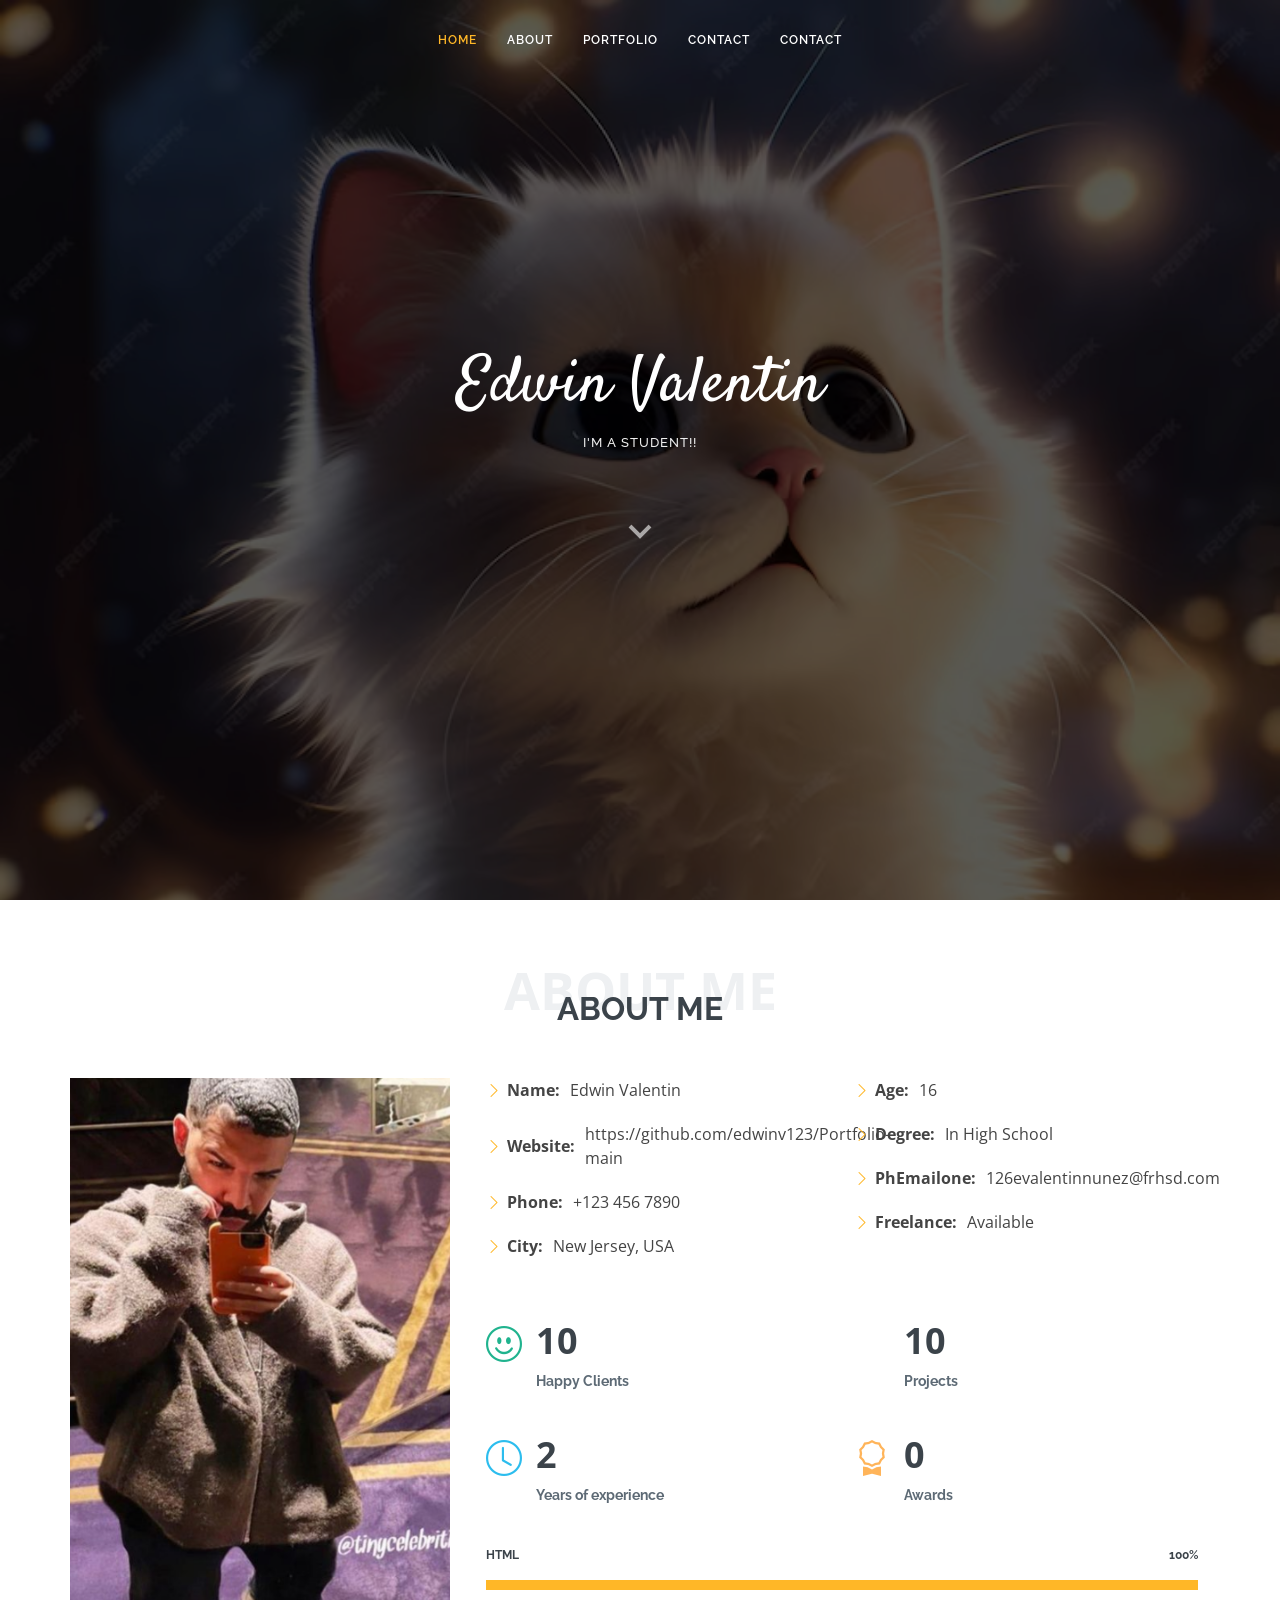
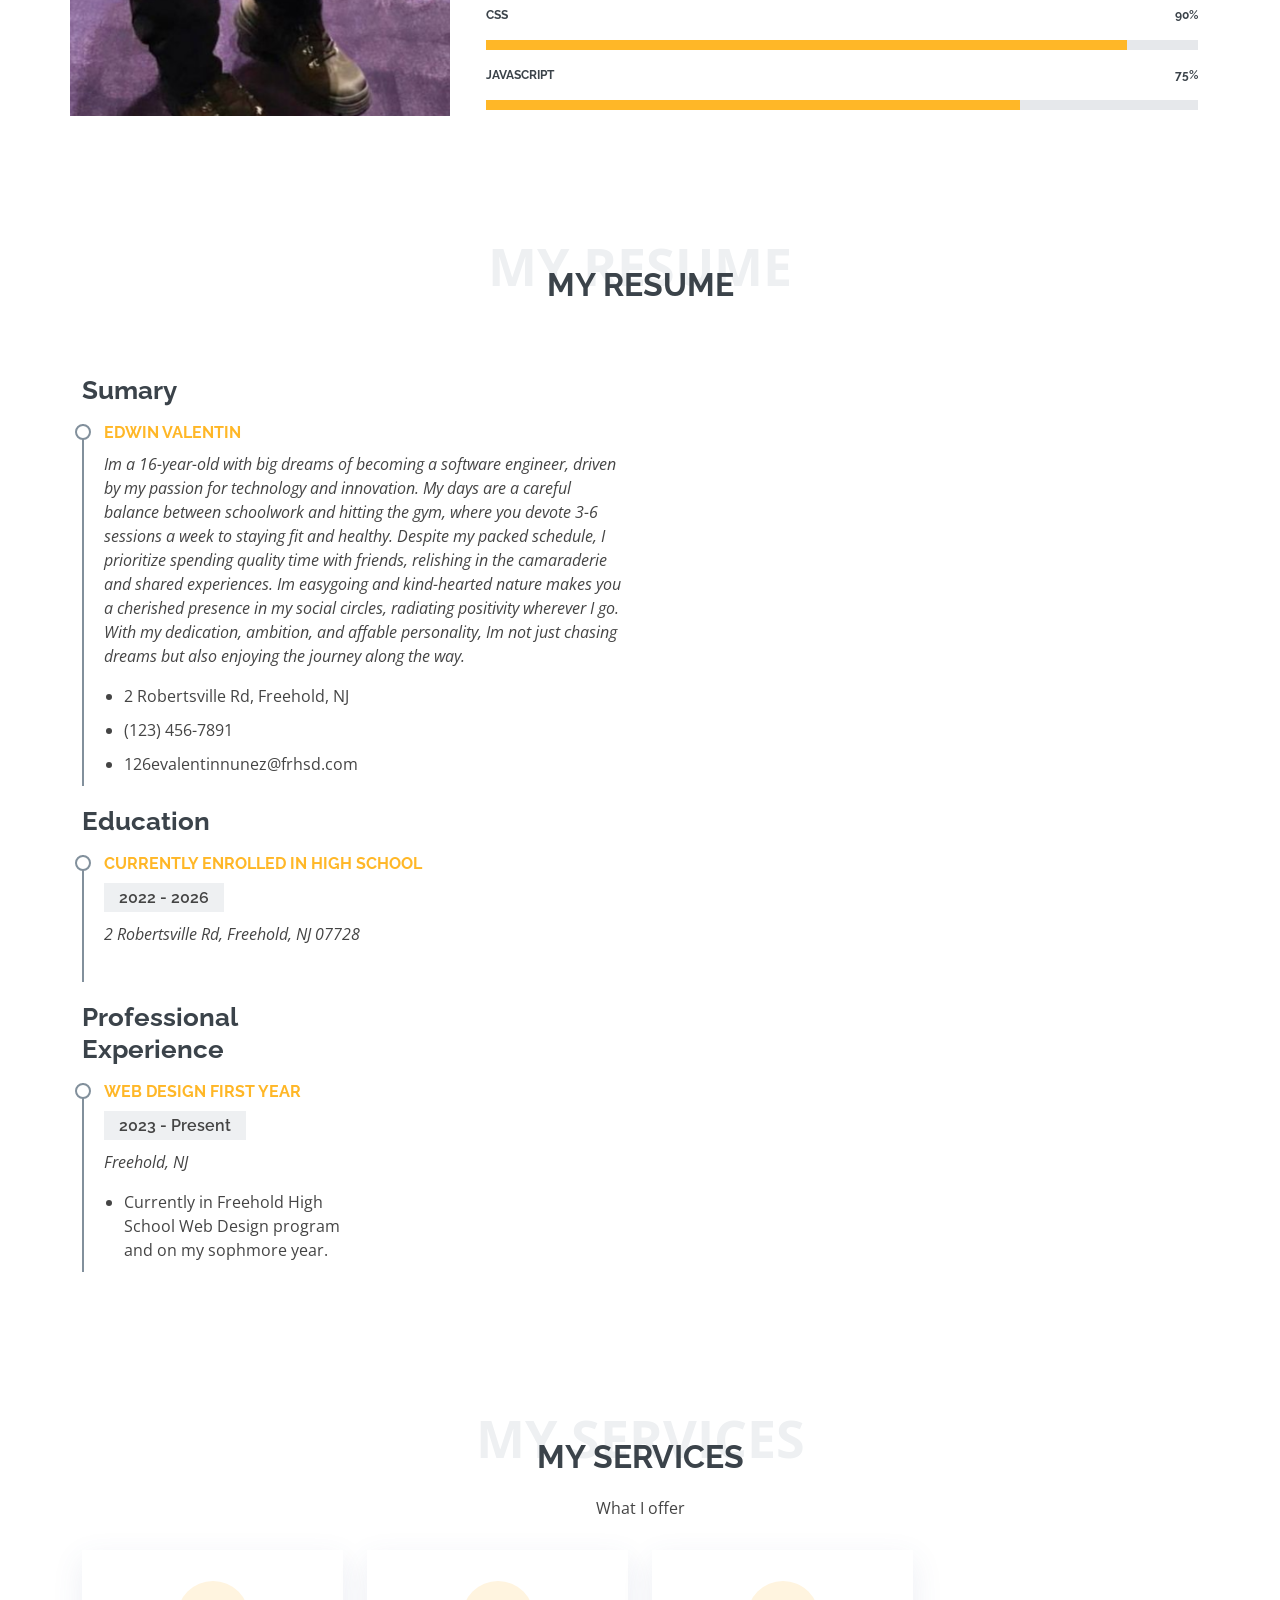
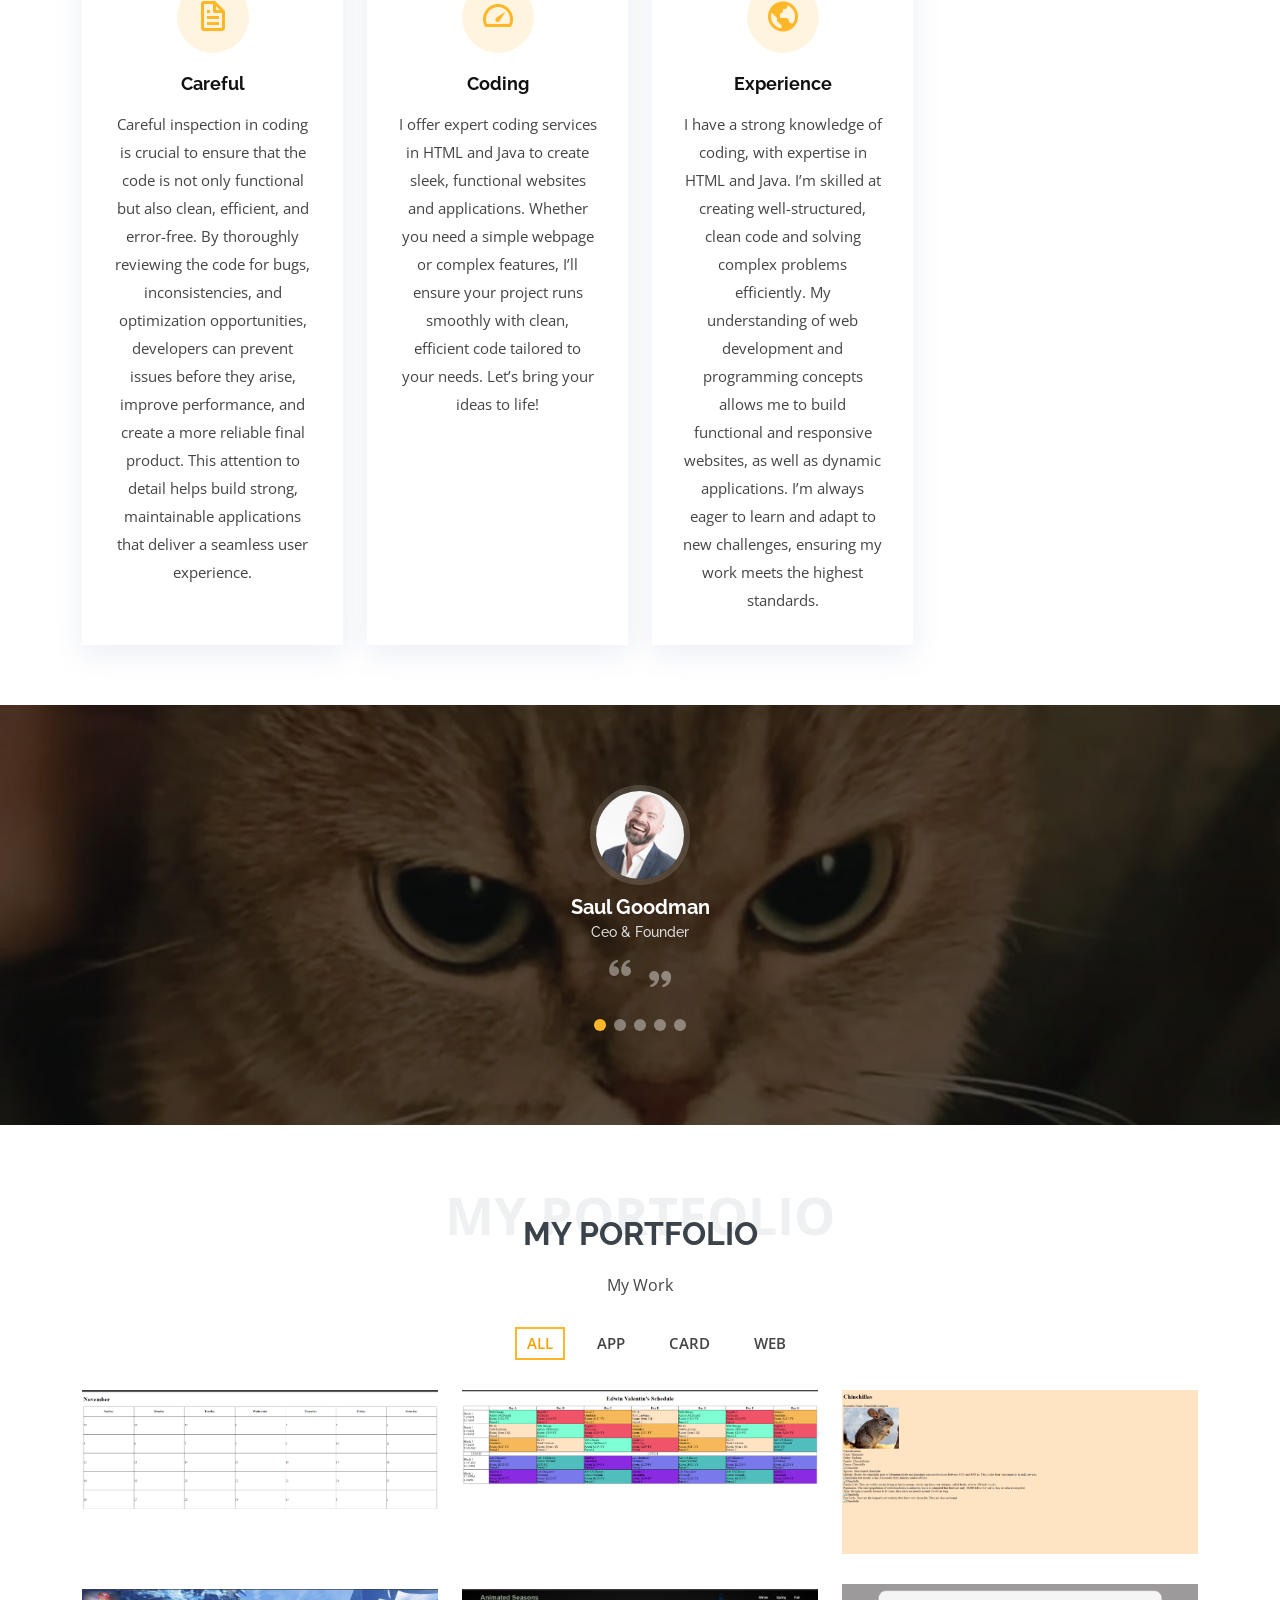
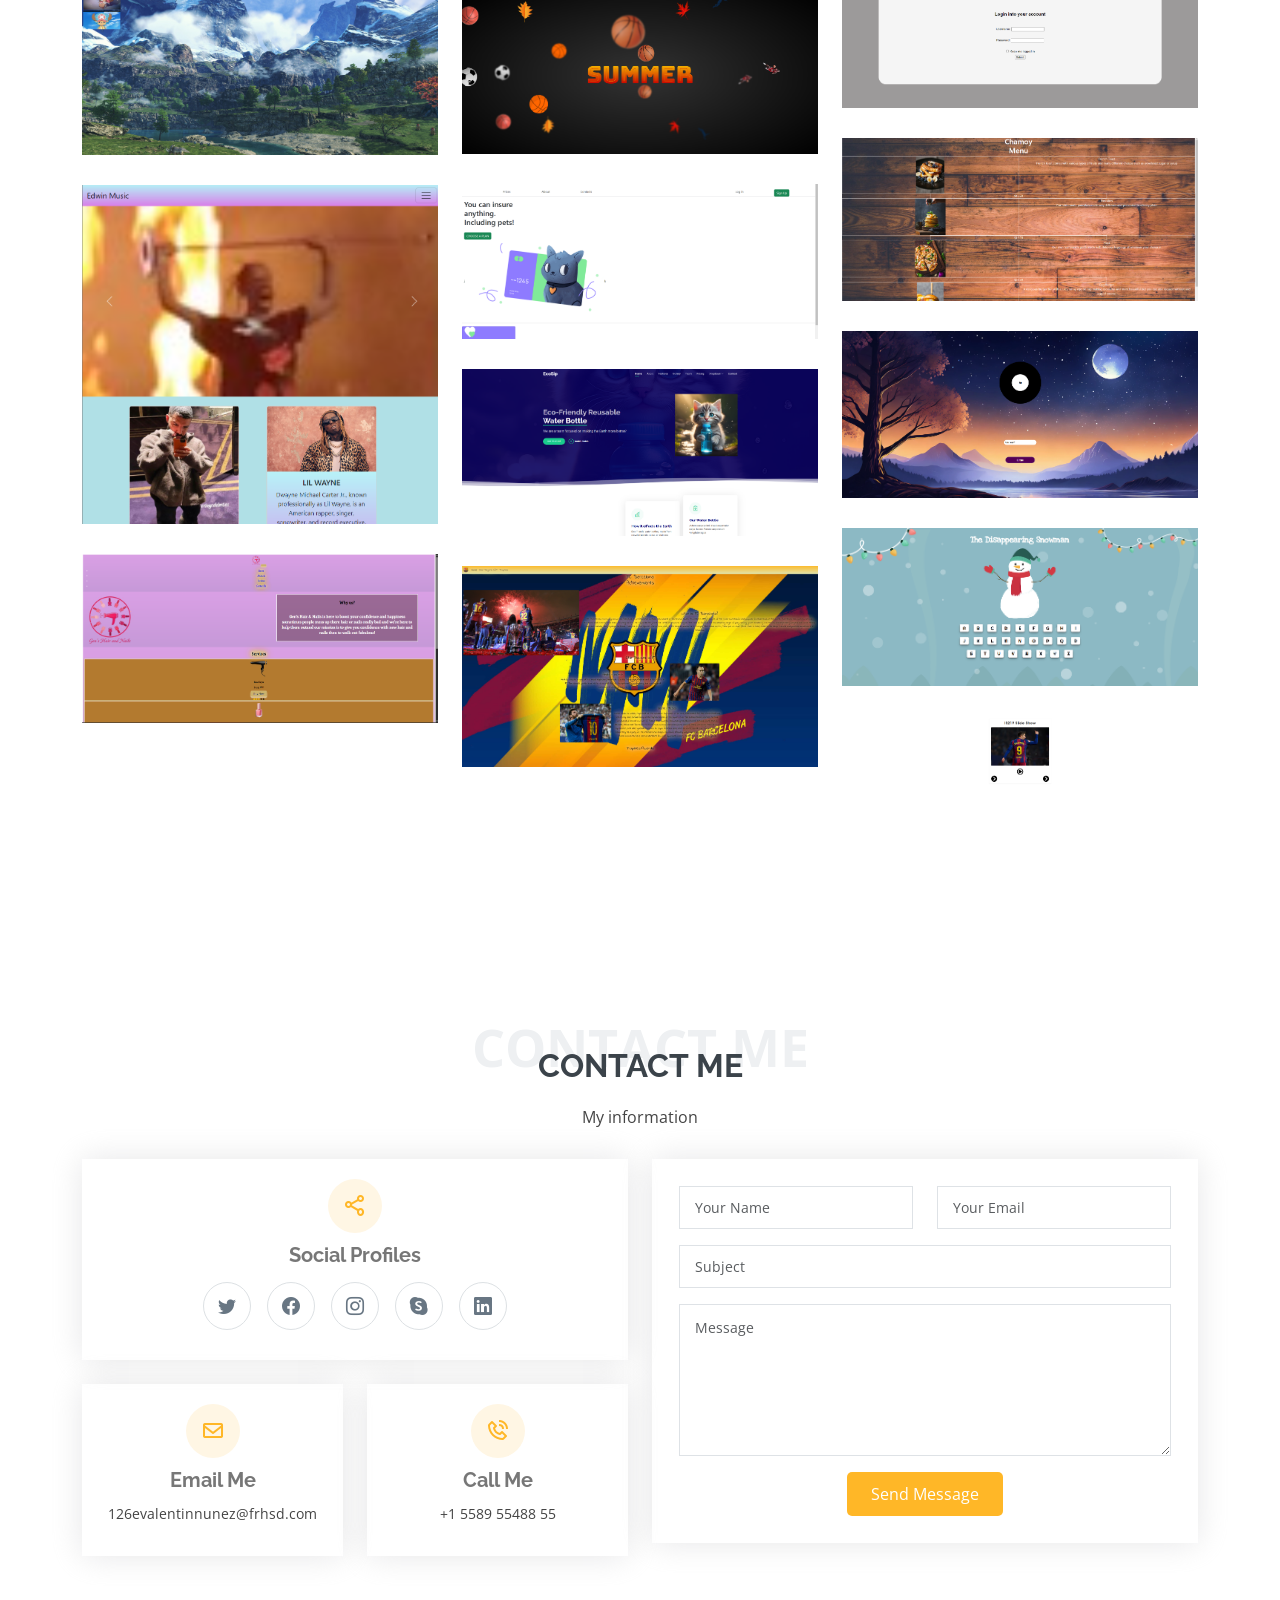
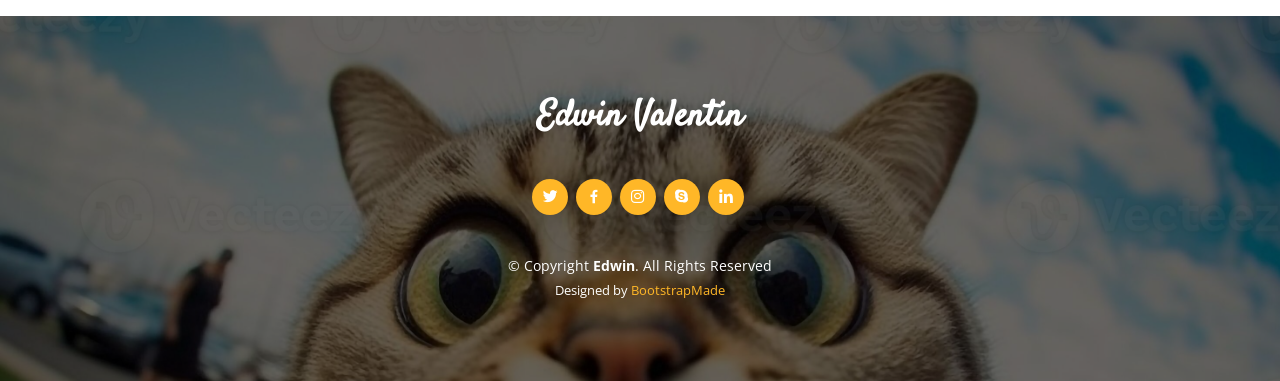
==== commit 17bbde3f: "Finished" ====
--- a/index.html
+++ b/index.html
@@ -354,90 +354,90 @@
           <div class="col-lg-4 col-md-6 portfolio-item filter-app">
             <div class="portfolio-img"><img src="assets/img/portfolio/Screenshot 2024-05-13 093956.png" class="img-fluid" alt=""></div>
             <div class="portfolio-info">
-              <h4>App 1</h4>
-              <p>App</p>
+              <h4>Calender</h4>
+              <p>First Website</p>
               <a href="assets/img/portfolio/Screenshot 2024-05-13 093956.png" data-gallery="portfolioGallery" class="portfolio-lightbox preview-link" title="App 1"><i class="bx bx-plus"></i></a>
-              <a href="portfolio-details.html" class="details-link" title="More Details"><i class="bx bx-link"></i></a>
+              <a href="https://edwinv123.github.io/Calander/" class="details-link" title="More Details"><i class="bx bx-link"></i></a>
             </div>
           </div>
 
           <div class="col-lg-4 col-md-6 portfolio-item filter-web">
             <div class="portfolio-img"><img src="assets/img/portfolio/Screenshot 2024-05-13 094012.png" class="img-fluid" alt=""></div>
             <div class="portfolio-info">
-              <h4>Web 3</h4>
-              <p>Web</p>
+              <h4>Schedule</h4>
+              <p>School Website</p>
               <a href="assets/img/portfolio/Screenshot 2024-05-13 094012.png" data-gallery="portfolioGallery" class="portfolio-lightbox preview-link" title="Web 3"><i class="bx bx-plus"></i></a>
-              <a href="portfolio-details.html" class="details-link" title="More Details"><i class="bx bx-link"></i></a>
+              <a href="https://edwinv123.github.io/Schedule/" class="details-link" title="More Details"><i class="bx bx-link"></i></a>
             </div>
           </div>
 
           <div class="col-lg-4 col-md-6 portfolio-item filter-app">
             <div class="portfolio-img"><img src="assets/img/portfolio/Screenshot 2024-05-13 094108.png" class="img-fluid" alt=""></div>
             <div class="portfolio-info">
-              <h4>App 2</h4>
-              <p>App</p>
+              <h4>Chincilla</h4>
+              <p>First Website</p>
               <a href="assets/img/portfolio/Screenshot 2024-05-13 094108.png" data-gallery="portfolioGallery" class="portfolio-lightbox preview-link" title="App 2"><i class="bx bx-plus"></i></a>
-              <a href="portfolio-details.html" class="details-link" title="More Details"><i class="bx bx-link"></i></a>
+              <a href="https://edwinv123.github.io/ui8/" class="details-link" title="More Details"><i class="bx bx-link"></i></a>
             </div>
           </div>
 
           <div class="col-lg-4 col-md-6 portfolio-item filter-card">
             <div class="portfolio-img"><img src="assets/img/portfolio/Screenshot 2024-05-13 094120.png" class="img-fluid" alt=""></div>
             <div class="portfolio-info">
-              <h4>Card 2</h4>
-              <p>Card</p>
+              <h4>Form</h4>
+              <p>Login</p>
               <a href="assets/img/portfolio/Screenshot 2024-05-13 094120.png" data-gallery="portfolioGallery" class="portfolio-lightbox preview-link" title="Card 2"><i class="bx bx-plus"></i></a>
-              <a href="portfolio-details.html" class="details-link" title="More Details"><i class="bx bx-link"></i></a>
+              <a href="https://edwinv123.github.io/Html-form/" class="details-link" title="More Details"><i class="bx bx-link"></i></a>
             </div>
           </div>
 
           <div class="col-lg-4 col-md-6 portfolio-item filter-web">
             <div class="portfolio-img"><img src="assets/img/portfolio/Screenshot 2024-05-13 094136.png" class="img-fluid" alt=""></div>
             <div class="portfolio-info">
-              <h4>Web 2</h4>
-              <p>Web</p>
+              <h4>Fall Website</h4>
+              <p>Major Website</p>
               <a href="assets/img/portfolio/Screenshot 2024-05-13 094136.png" data-gallery="portfolioGallery" class="portfolio-lightbox preview-link" title="Web 2"><i class="bx bx-plus"></i></a>
-              <a href="portfolio-details.html" class="details-link" title="More Details"><i class="bx bx-link"></i></a>
+              <a href="https://github.com/edwinv123/Leaves" class="details-link" title="More Details"><i class="bx bx-link"></i></a>
             </div>
           </div>
 
           <div class="col-lg-4 col-md-6 portfolio-item filter-app">
             <div class="portfolio-img"><img src="assets/img/portfolio/Screenshot 2024-05-13 094207.png" class="img-fluid" alt=""></div>
             <div class="portfolio-info">
-              <h4>App 3</h4>
-              <p>App</p>
+              <h4>Chopper</h4>
+              <p>Testing Website</p>
               <a href="assets/img/portfolio/Screenshot 2024-05-13 094207.png" data-gallery="portfolioGallery" class="portfolio-lightbox preview-link" title="App 3"><i class="bx bx-plus"></i></a>
-              <a href="portfolio-details.html" class="details-link" title="More Details"><i class="bx bx-link"></i></a>
+              <a href="https://edwinv123.github.io/Animation-Library/" class="details-link" title="More Details"><i class="bx bx-link"></i></a>
             </div>
           </div>
 
           <div class="col-lg-4 col-md-6 portfolio-item filter-card">
             <div class="portfolio-img"><img src="assets/img/portfolio/Screenshot 2024-05-13 094245.png" class="img-fluid" alt=""></div>
             <div class="portfolio-info">
-              <h4>Card 1</h4>
-              <p>Card</p>
+              <h4>Food Menu</h4>
+              <p>Menu to Order!</p>
               <a href="assets/img/portfolio/Screenshot 2024-05-13 094245.png" data-gallery="portfolioGallery" class="portfolio-lightbox preview-link" title="Card 1"><i class="bx bx-plus"></i></a>
-              <a href="portfolio-details.html" class="details-link" title="More Details"><i class="bx bx-link"></i></a>
+              <a href="https://edwinv123.github.io/menu1/" class="details-link" title="More Details"><i class="bx bx-link"></i></a>
             </div>
           </div>
 
           <div class="col-lg-4 col-md-6 portfolio-item filter-card">
             <div class="portfolio-img"><img src="assets/img/portfolio/Screenshot 2024-05-13 094259.png" class="img-fluid" alt=""></div>
             <div class="portfolio-info">
-              <h4>Card 3</h4>
-              <p>Card</p>
+              <h4>Major Test Website</h4>
+              <p>Major Grade</p>
               <a href="assets/img/portfolio/Screenshot 2024-05-13 094259.png" data-gallery="portfolioGallery" class="portfolio-lightbox preview-link" title="Card 3"><i class="bx bx-plus"></i></a>
-              <a href="portfolio-details.html" class="details-link" title="More Details"><i class="bx bx-link"></i></a>
+              <a href="https://edwinv123.github.io/DRIBBBLE-DESIGN/" class="details-link" title="More Details"><i class="bx bx-link"></i></a>
             </div>
           </div>
 
           <div class="col-lg-4 col-md-6 portfolio-item filter-web">
             <div class="portfolio-img"><img src="assets/img/portfolio/Screenshot 2024-05-13 094348.png" class="img-fluid" alt=""></div>
             <div class="portfolio-info">
-              <h4>Web 3</h4>
-              <p>Web</p>
+              <h4>Music Website</h4>
+              <p>Rappers</p>
               <a href="assets/img/portfolio/Screenshot 2024-05-13 094348.png" data-gallery="portfolioGallery" class="portfolio-lightbox preview-link" title="Web 3"><i class="bx bx-plus"></i></a>
-              <a href="portfolio-details.html" class="details-link" title="More Details"><i class="bx bx-link"></i></a>
+              <a href="https://edwinv123.github.io/Music/" class="details-link" title="More Details"><i class="bx bx-link"></i></a>
             </div>
           </div>
 
@@ -445,9 +445,9 @@
             <div class="portfolio-img"><img src="assets/img/portfolio/8ball.png" class="img-fluid" alt=""></div>
             <div class="portfolio-info">
               <h4>8 Ball</h4>
-              <p>Web</p>
+              <p>Fun Game</p>
               <a href="assets/img/portfolio/8ball.png" data-gallery="portfolioGallery" class="portfolio-lightbox preview-link" title="Web 3"><i class="bx bx-plus"></i></a>
-              <a href="portfolio-details.html" class="details-link" title="More Details"><i class="bx bx-link"></i></a>
+              <a href="https://edwinv123.github.io/Magic-8-Ball/" class="details-link" title="More Details"><i class="bx bx-link"></i></a>
             </div>
           </div>
 
@@ -455,27 +455,45 @@
             <div class="portfolio-img"><img src="assets/img/portfolio/water.png" class="img-fluid" alt=""></div>
             <div class="portfolio-info">
               <h4>Water</h4>
-              <p>Web</p>
+              <p>Website about Water</p>
               <a href="assets/img/portfolio/water.png" data-gallery="portfolioGallery" class="portfolio-lightbox preview-link" title="Web 3"><i class="bx bx-plus"></i></a>
-              <a href="portfolio-details.html" class="details-link" title="More Details"><i class="bx bx-link"></i></a>
+              <a href="https://edwinv123.github.io/Agua/" class="details-link" title="More Details"><i class="bx bx-link"></i></a>
             </div>
           </div>
           <div class="col-lg-4 col-md-6 portfolio-item filter-web">
             <div class="portfolio-img"><img src="assets/img/portfolio/snowman.png" class="img-fluid" alt=""></div>
             <div class="portfolio-info">
               <h4>Snowman</h4>
-              <p>Web</p>
+              <p>Guessing Game (No Link Unfinished)</p>
               <a href="assets/img/portfolio/snowman.png" data-gallery="portfolioGallery" class="portfolio-lightbox preview-link" title="Web 3"><i class="bx bx-plus"></i></a>
-              <a href="portfolio-details.html" class="details-link" title="More Details"><i class="bx bx-link"></i></a>
+              <a href="" class="details-link" title="More Details"><i class="bx bx-link"></i></a>
             </div>
           </div>
           <div class="col-lg-4 col-md-6 portfolio-item filter-web">
             <div class="portfolio-img"><img src="assets/img/portfolio/hairsalon.png" class="img-fluid" alt=""></div>
             <div class="portfolio-info">
               <h4>Hair Salon</h4>
-              <p>Web</p>
+              <p>Project</p>
               <a href="assets/img/portfolio/hairsalon.png" data-gallery="portfolioGallery" class="portfolio-lightbox preview-link" title="Web 3"><i class="bx bx-plus"></i></a>
-              <a href="portfolio-details.html" class="details-link" title="More Details"><i class="bx bx-link"></i></a>
+              <a href="https://edwinv123.github.io/Hair-Salon/" class="details-link" title="More Details"><i class="bx bx-link"></i></a>
+            </div>
+          </div>
+          <div class="col-lg-4 col-md-6 portfolio-item filter-web">
+            <div class="portfolio-img"><img src="assets/img/barca.png" class="img-fluid" alt=""></div>
+            <div class="portfolio-info">
+              <h4>BARCELONA</h4>
+              <p>Best Team in the World</p>
+              <a href="assets/img/barca.png" data-gallery="portfolioGallery" class="portfolio-lightbox preview-link" title="Web 3"><i class="bx bx-plus"></i></a>
+              <a href="https://edwinv123.github.io/first-2025/" class="details-link" title="More Details"><i class="bx bx-link"></i></a>
+            </div>
+          </div>
+          <div class="col-lg-4 col-md-6 portfolio-item filter-web">
+            <div class="portfolio-img"><img src="assets/img/new.png" class="img-fluid" alt=""></div>
+            <div class="portfolio-info">
+              <h4>Slide Show NJIT</h4>
+              <p>NJIT</p>
+              <a href="assets/img/new.png" data-gallery="portfolioGallery" class="portfolio-lightbox preview-link" title="Web 3"><i class="bx bx-plus"></i></a>
+              <a href="https://edwinv123.github.io/Valentin-PhotoApp-main-main/" class="details-link" title="More Details"><i class="bx bx-link"></i></a>
             </div>
           </div>
         </div>
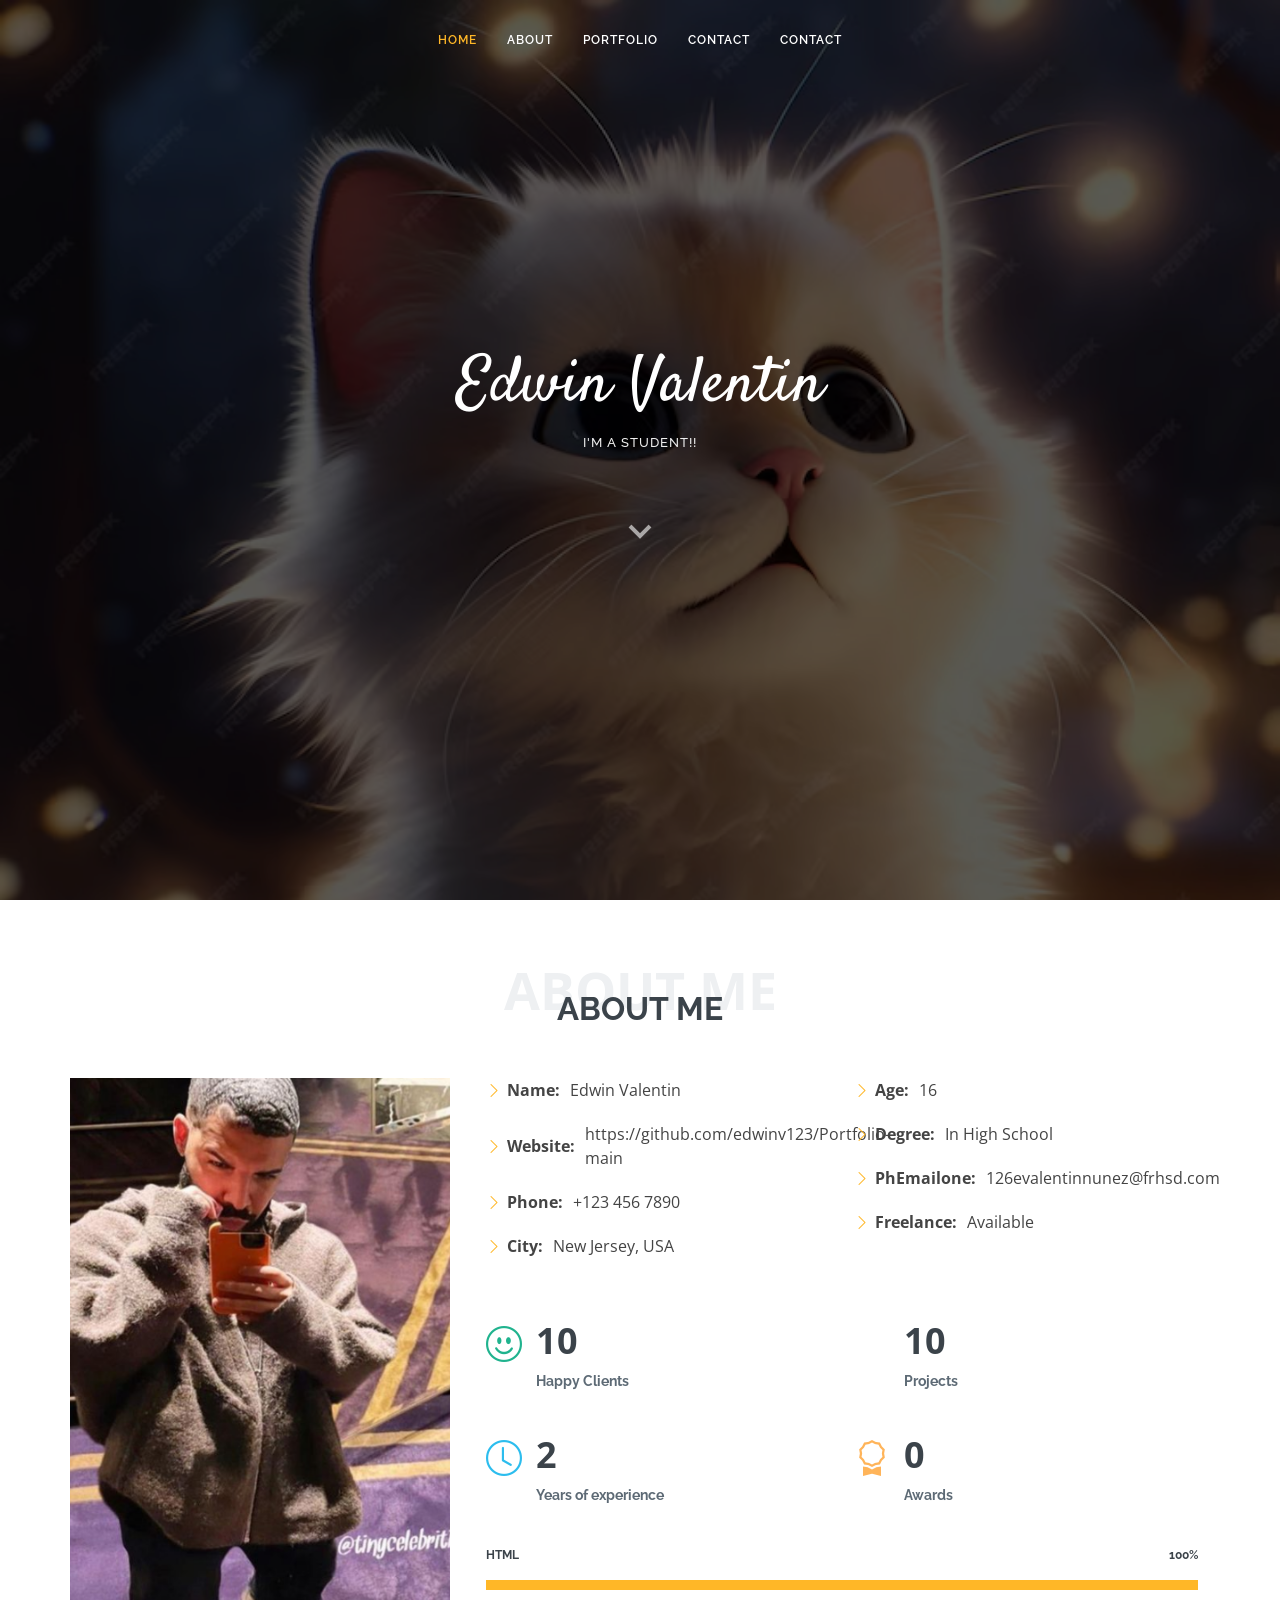
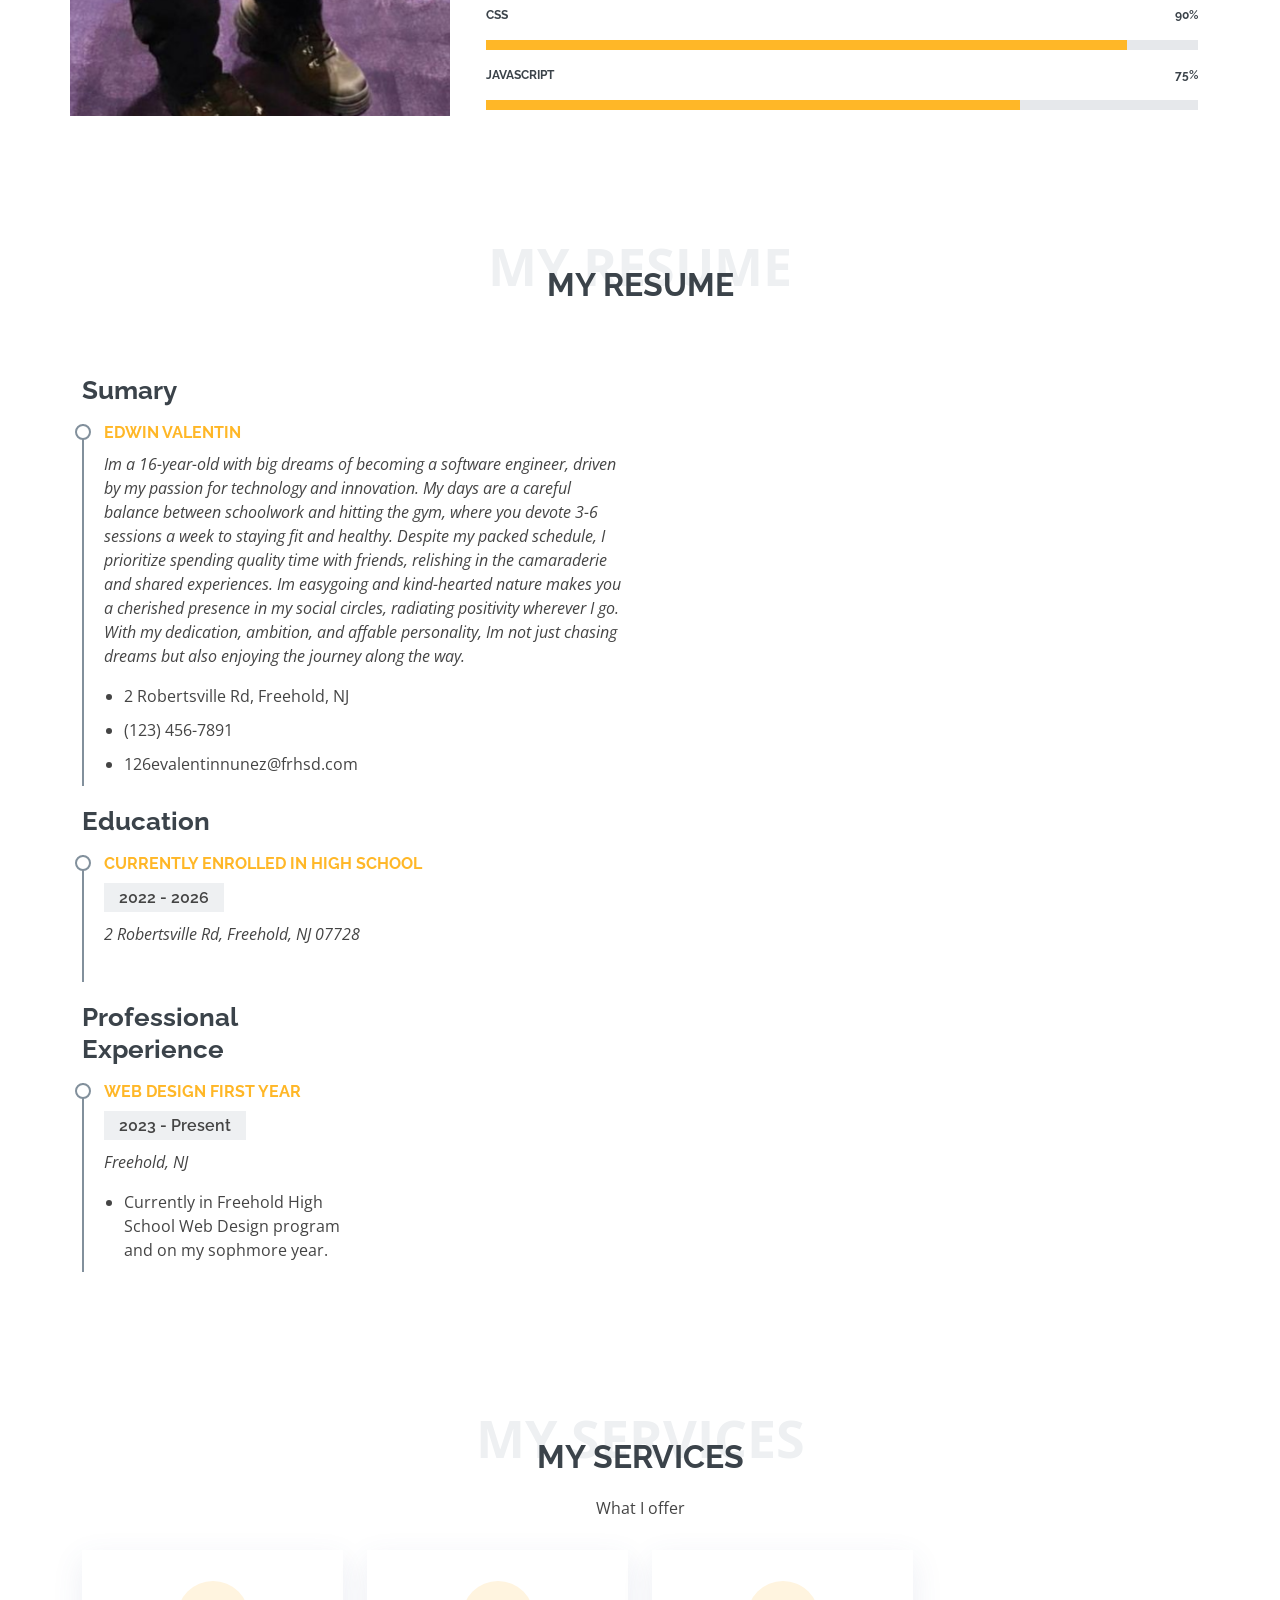
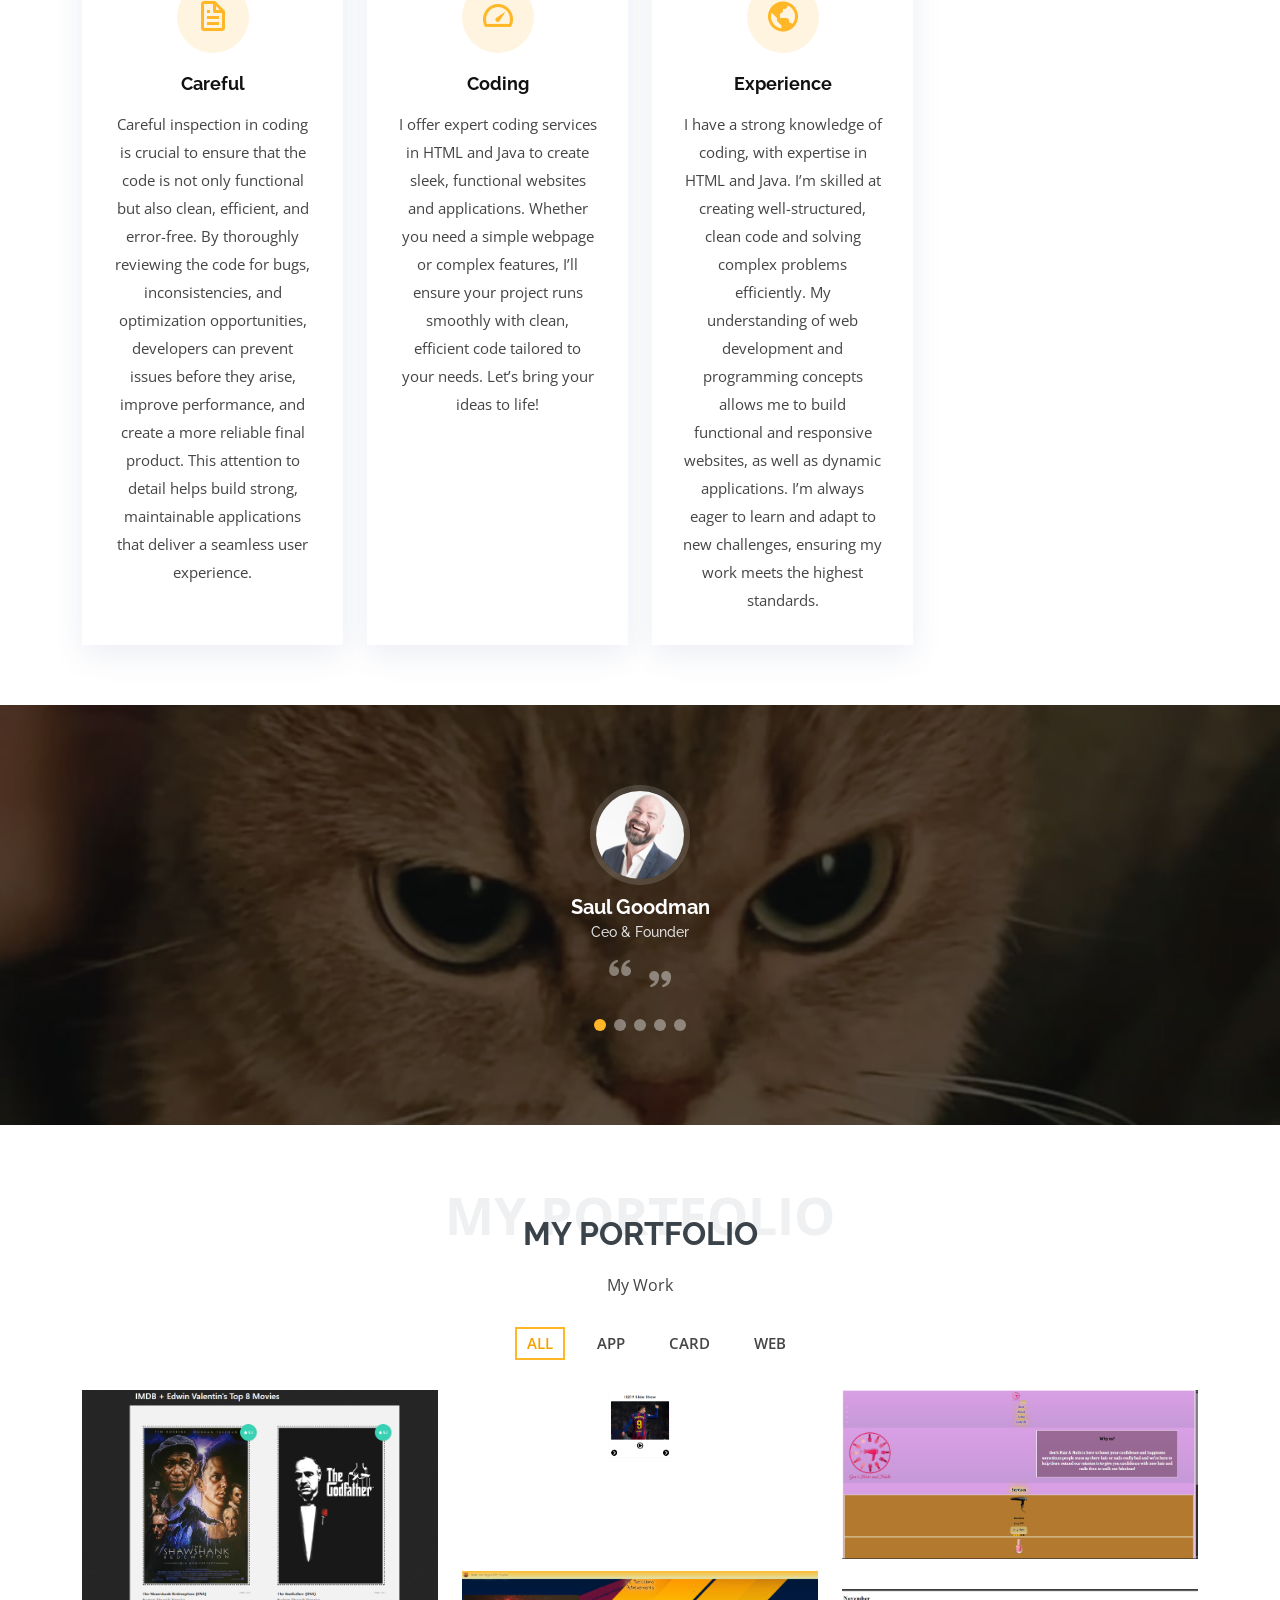
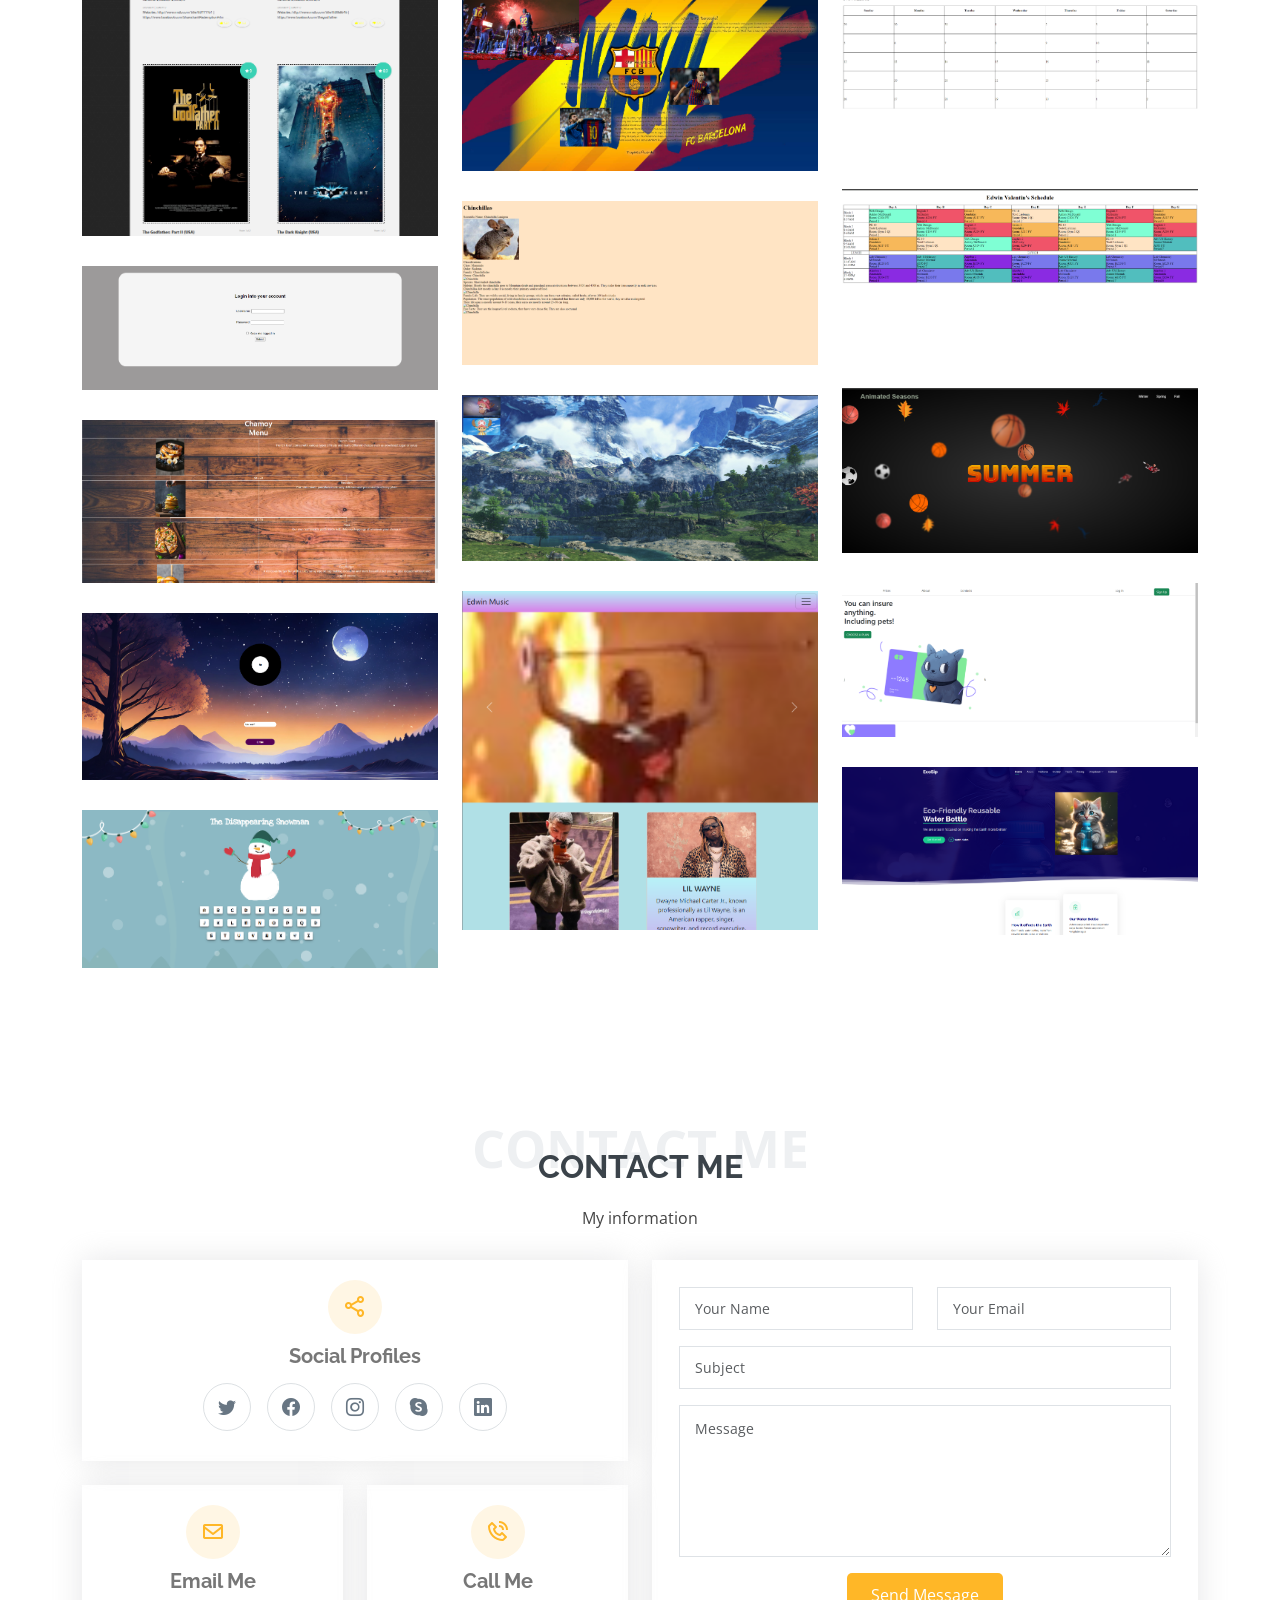
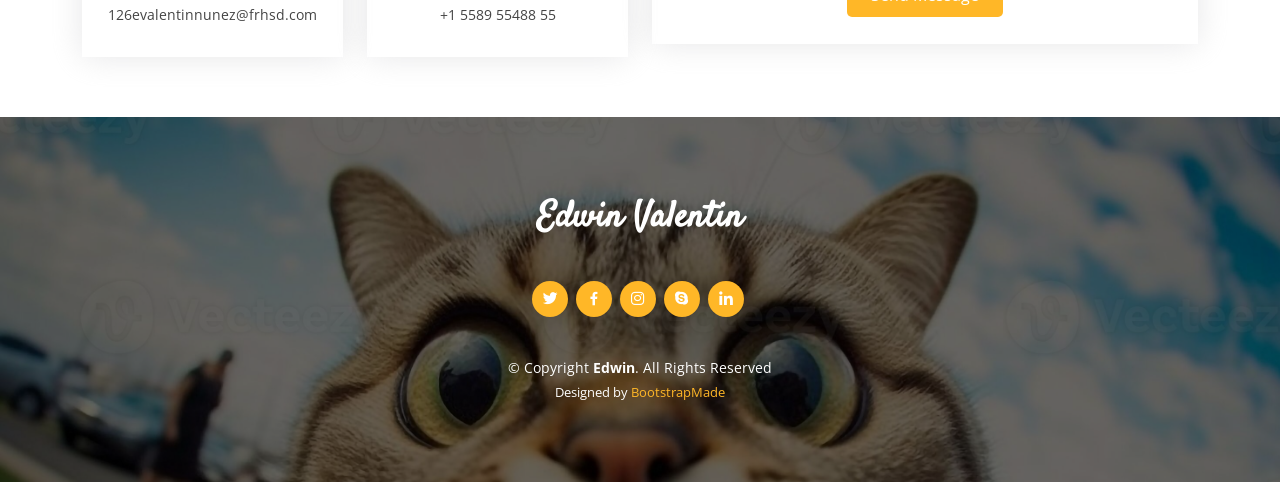
==== commit 834de481: "new" ====
--- a/index.html
+++ b/index.html
@@ -5,7 +5,7 @@
   <meta charset="utf-8">
   <meta content="width=device-width, initial-scale=1.0" name="viewport">
 
-  <title>Laura Bootstrap Template - Index</title>
+  <title>Portfolio</title>
   <meta content="" name="description">
   <meta content="" name="keywords">
 
@@ -350,7 +350,42 @@
         </ul>
 
         <div class="row portfolio-container">
-
+          <div class="col-lg-4 col-md-6 portfolio-item filter-web">
+            <div class="portfolio-img"><img src="assets/img/movie.jpg" class="img-fluid" alt=""></div>
+            <div class="portfolio-info">
+              <h4>Movie Poster</h4>
+              <p>Posters</p>
+              <a href="assets/img/movie.jpg" data-gallery="portfolioGallery" class="portfolio-lightbox preview-link" title="Web 3"><i class="bx bx-plus"></i></a>
+              <a href="https://edwinv123.github.io/Vue.jsMoviePosters/" class="details-link" title="More Details"><i class="bx bx-link"></i></a>
+            </div>
+          </div>
+          <div class="col-lg-4 col-md-6 portfolio-item filter-web">
+            <div class="portfolio-img"><img src="assets/img/new.png" class="img-fluid" alt=""></div>
+            <div class="portfolio-info">
+              <h4>Slide Show NJIT</h4>
+              <p>NJIT</p>
+              <a href="assets/img/new.png" data-gallery="portfolioGallery" class="portfolio-lightbox preview-link" title="Web 3"><i class="bx bx-plus"></i></a>
+              <a href="https://edwinv123.github.io/Valentin-PhotoApp-main-main/" class="details-link" title="More Details"><i class="bx bx-link"></i></a>
+            </div>
+          </div>
+          <div class="col-lg-4 col-md-6 portfolio-item filter-web">
+            <div class="portfolio-img"><img src="assets/img/portfolio/hairsalon.png" class="img-fluid" alt=""></div>
+            <div class="portfolio-info">
+              <h4>Hair Salon</h4>
+              <p>Project</p>
+              <a href="assets/img/portfolio/hairsalon.png" data-gallery="portfolioGallery" class="portfolio-lightbox preview-link" title="Web 3"><i class="bx bx-plus"></i></a>
+              <a href="https://edwinv123.github.io/Hair-Salon/" class="details-link" title="More Details"><i class="bx bx-link"></i></a>
+            </div>
+          </div>
+          <div class="col-lg-4 col-md-6 portfolio-item filter-web">
+            <div class="portfolio-img"><img src="assets/img/barca.png" class="img-fluid" alt=""></div>
+            <div class="portfolio-info">
+              <h4>BARCELONA</h4>
+              <p>Best Team in the World</p>
+              <a href="assets/img/barca.png" data-gallery="portfolioGallery" class="portfolio-lightbox preview-link" title="Web 3"><i class="bx bx-plus"></i></a>
+              <a href="https://edwinv123.github.io/first-2025/" class="details-link" title="More Details"><i class="bx bx-link"></i></a>
+            </div>
+          </div>
           <div class="col-lg-4 col-md-6 portfolio-item filter-app">
             <div class="portfolio-img"><img src="assets/img/portfolio/Screenshot 2024-05-13 093956.png" class="img-fluid" alt=""></div>
             <div class="portfolio-info">
@@ -469,33 +504,9 @@
               <a href="" class="details-link" title="More Details"><i class="bx bx-link"></i></a>
             </div>
           </div>
-          <div class="col-lg-4 col-md-6 portfolio-item filter-web">
-            <div class="portfolio-img"><img src="assets/img/portfolio/hairsalon.png" class="img-fluid" alt=""></div>
-            <div class="portfolio-info">
-              <h4>Hair Salon</h4>
-              <p>Project</p>
-              <a href="assets/img/portfolio/hairsalon.png" data-gallery="portfolioGallery" class="portfolio-lightbox preview-link" title="Web 3"><i class="bx bx-plus"></i></a>
-              <a href="https://edwinv123.github.io/Hair-Salon/" class="details-link" title="More Details"><i class="bx bx-link"></i></a>
-            </div>
-          </div>
-          <div class="col-lg-4 col-md-6 portfolio-item filter-web">
-            <div class="portfolio-img"><img src="assets/img/barca.png" class="img-fluid" alt=""></div>
-            <div class="portfolio-info">
-              <h4>BARCELONA</h4>
-              <p>Best Team in the World</p>
-              <a href="assets/img/barca.png" data-gallery="portfolioGallery" class="portfolio-lightbox preview-link" title="Web 3"><i class="bx bx-plus"></i></a>
-              <a href="https://edwinv123.github.io/first-2025/" class="details-link" title="More Details"><i class="bx bx-link"></i></a>
-            </div>
-          </div>
-          <div class="col-lg-4 col-md-6 portfolio-item filter-web">
-            <div class="portfolio-img"><img src="assets/img/new.png" class="img-fluid" alt=""></div>
-            <div class="portfolio-info">
-              <h4>Slide Show NJIT</h4>
-              <p>NJIT</p>
-              <a href="assets/img/new.png" data-gallery="portfolioGallery" class="portfolio-lightbox preview-link" title="Web 3"><i class="bx bx-plus"></i></a>
-              <a href="https://edwinv123.github.io/Valentin-PhotoApp-main-main/" class="details-link" title="More Details"><i class="bx bx-link"></i></a>
-            </div>
-          </div>
+          
+          
+          
         </div>
 
       </div>
